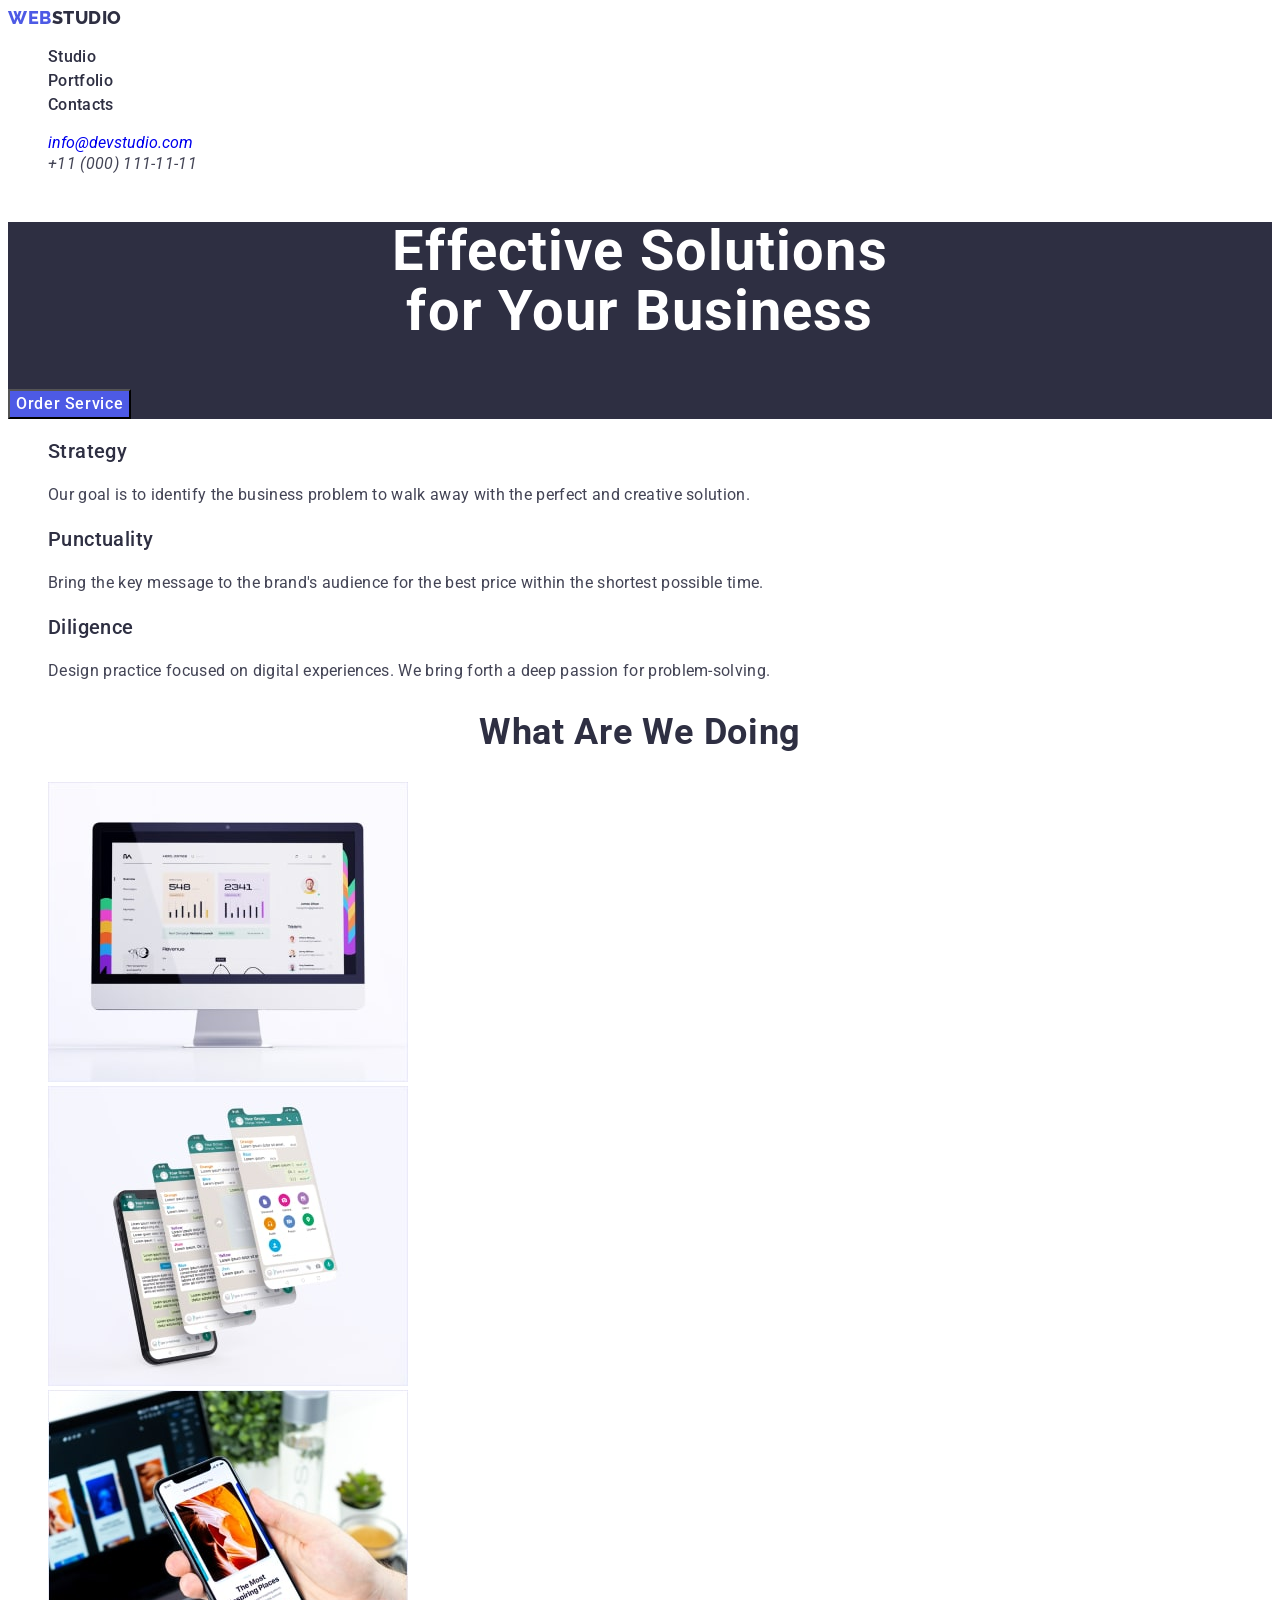
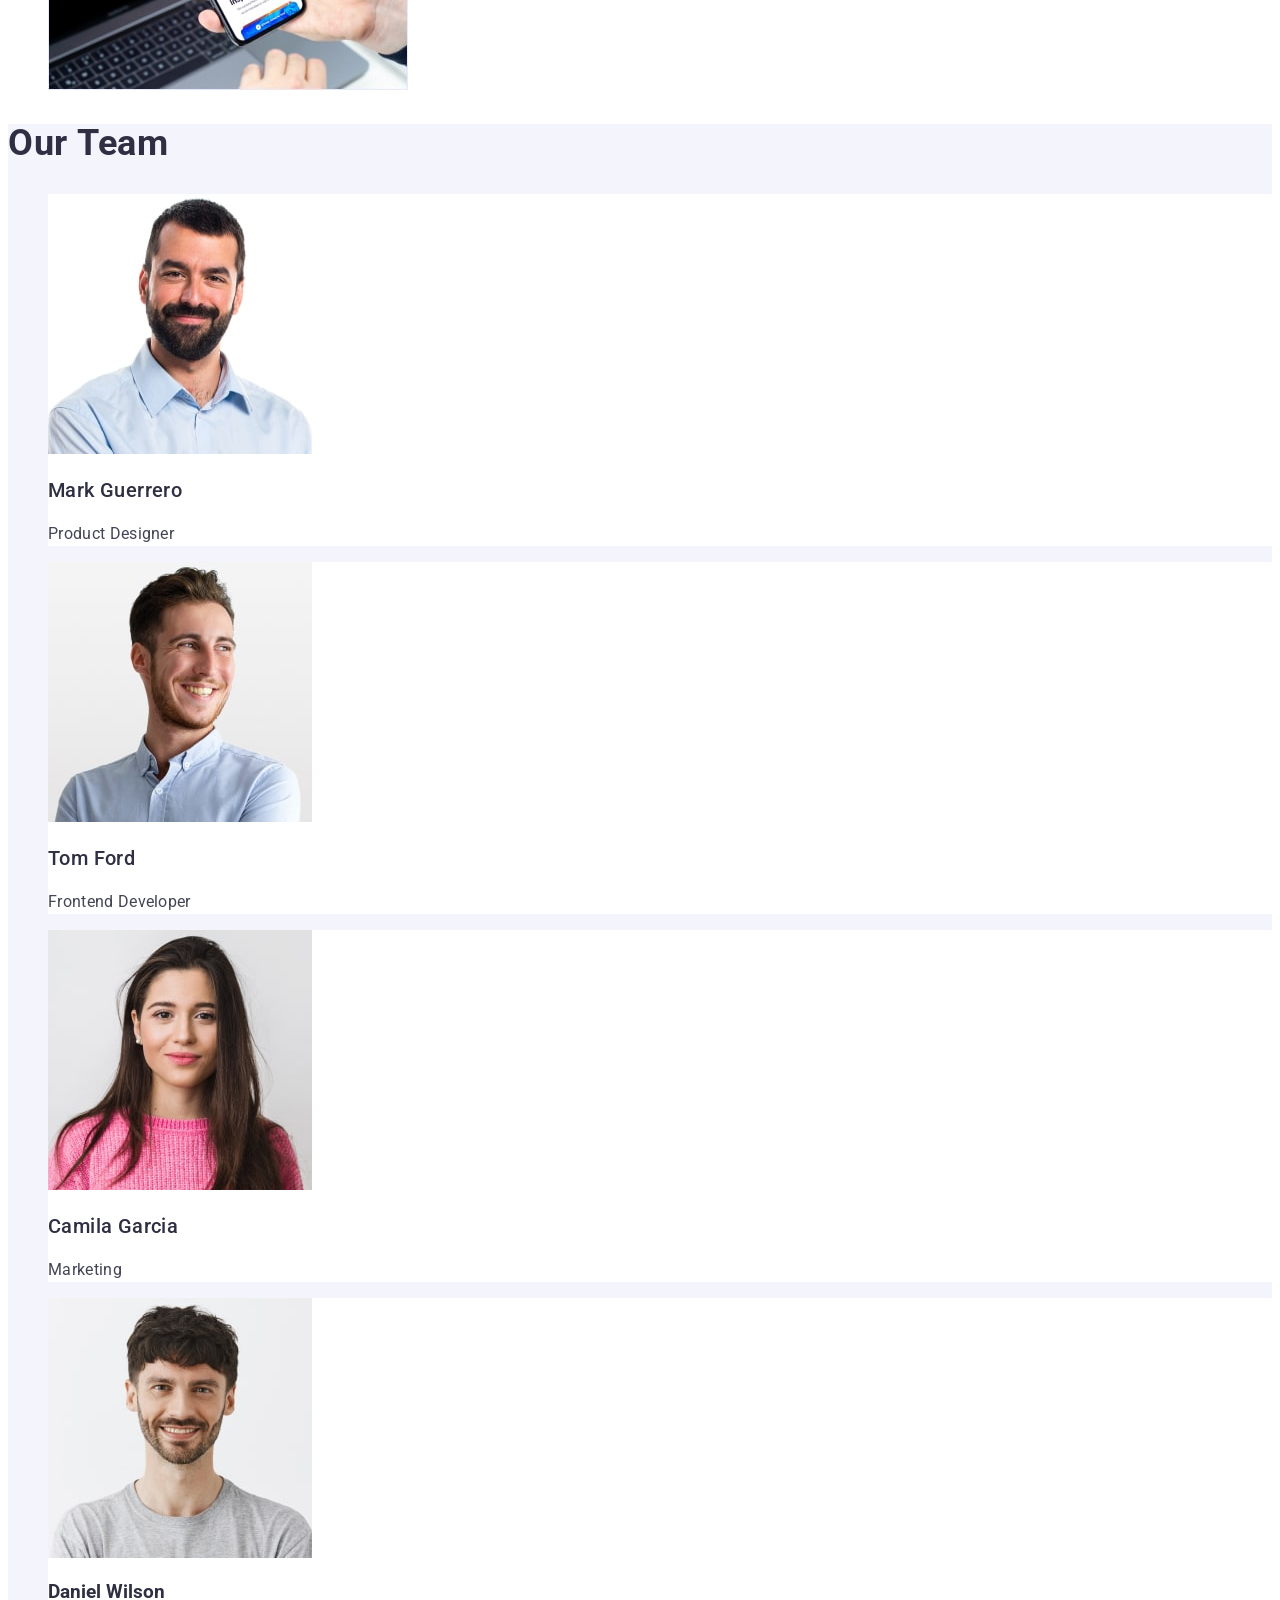
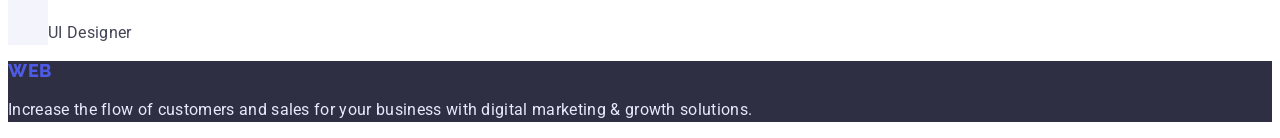
==== index.html @ 582d3497 "1st finish" ====
<!DOCTYPE html>
<html lang="en">

<head>
    <meta charset="UTF-8">
    <meta http-equiv="X-UA-Compatible" content="IE=edge">
    <meta name="viewport" content="width=device-width, initial-scale=1.0">
    <title>WebStudio</title>
    <link rel="stylesheet" href="./css/styles.css">
    <link rel="preconnect" href="https://fonts.googleapis.com">
    <link rel="preconnect" href="https://fonts.gstatic.com" crossorigin>
    <link href="https://fonts.googleapis.com/css2?family=Raleway:wght@800&family=Roboto:wght@400;500;700&display=swap"
        rel="stylesheet">
</head>

<body>
    <header class="header">
        <nav class="header-navigation">
            <a href="./index.html" class="header-logo link">Web<span class="header-logo-span-second">Studio</span></a>
            <ul class="header-list list">
                <li class="header-item"><a href="./index.html" class="header-link link">Studio</a></li>
                <li class="header-item"><a href="./portfolio.html" class="header-link link">Portfolio</a></li>
                <li class="header-item"><a href="" class="header-link link">Contacts</a></li>
            </ul>
        </nav>
        <!-- contact -->
        <address class="header-adress">
            <ul class="list">
                <li><a href="mailto:info@devstudio.com" class="header-mail link">info@devstudio.com</a></li>
                <li><a href="tel:+110001111111" class="header-tel link">+11 (000) 111-11-11</a></li>
            </ul>
        </address>
    </header>
    <main>
        <!--hero-section-->
        <section class="hero">
            <h1 class="hero-title">Effective Solutions <br>
                for Your Business</h1>
            <button type="button" class="btn">Order Service</button>
        </section>

        <!-- our-scills -->
        <section class="scills">
            <h2 hidden class="visually-hiddene">features</h2>
            <ul class="scills-list list">
                <li class="scills-list-item">

                    <h3 class="scills-title">Strategy</h3>
                    <p class="scills-title-text">Our goal is to identify the business
                        problem to walk away with the perfect and creative solution.</p>
                </li>
                <li class="scills-list-item">
                    <h3 class="scills-title">Punctuality</h3>
                    <p class="scills-title-text">Bring the key message to the brand's audience for the best price within
                        the shortest possible
                        time.</p>
                </li>
                <li class="scills-list-item">
                    <h3 class="scills-title">Diligence</h3>
                    <p class="scills-title-text">Design practice focused on digital experiences. We bring forth a deep
                        passion for
                        problem-solving.</p>
                </li>
            </ul>

        </section>

        <!-- about-us -->
        <section class="about">
            <h2 class="about-title">What are we doing</h2>

            <ul class="about-list list">
                <li class="about-list-item"><img src="./images/about-image-1.jpg" alt="picture-monitor" width="360"
                        height="300"></li>
                <li class="about-list-item"><img src="./images/about-image-2.jpg" alt="picture-telephone" width="360"
                        height="300"></li>
                <li class="about-list-item"><img src="./images/about-image-3.jpg" alt="picture-telephone+monitor"
                        width="360" height="300">
                </li>

            </ul>

        </section>

        <!-- about-members-of-team -->
        <section class="members">
            <h2 class="members-title">Our Team</h2>
            <ul class="members-list list">
                <li class="members-list-item ">
                    <img src="./images/member-1.jpg" alt="photo-member" width="264" height="260">
                    <h3 class="members-list-item-name">Mark Guerrero</h3>
                    <p class="members-list-item-name-text">Product Designer</p>

                </li>
                <li class="members-list-item">
                    <img src="./images/member-2.jpg" alt="photo-member" width="264" height="260">
                    <h3 class="members-list-item-name">Tom Ford</h3>
                    <p class="members-list-item-name-text">Frontend Developer</p>
                </li>
                <li class="members-list-item">
                    <img src="./images/member-3.jpg" alt="photo-member" width="264" height="260">
                    <h3 class="members-list-item-name">Camila Garcia</h3>
                    <p class="members-list-item-name-text">Marketing</p>
                </li>
                <li class="members-list-item">
                    <img src="./images/member-4.jpg" alt="photo-member" width="264" height="260">
                    <h3>Daniel Wilson</h3>
                    <p class="members-list-item-name-text">UI Designer</p>
                </li>
            </ul>
        </section>
    </main>
    <!-- footer -->
    <footer class="footer">

        <a href="./index.html" class="footer-logo link">Web<span class="footer-logo-span-second ">Studio</span></a>
        <p class="footer-text">Increase the flow of customers and sales for your business with digital marketing &
            growth solutions.
        </p>
    </footer>
</body>

</html>
---- css/styles.css ----
body {
	font-family: "Roboto";
}

body {
	color: #2e2f42;
}

.link {
	text-decoration: none;
}
.list {
	list-style: none;
}
/*______________header_____________ */

.header-navigation {
}
.header-logo {
	font-family: "Raleway";
	font-weight: 800;
	font-size: 18px;
	line-height: 1.16;
	align-items: center;
	letter-spacing: 0.03em;
	text-transform: uppercase;
	color: #4d5ae5;
}
.header-logo-span-second {
	color: #2e2f42;
}
.header-list {
}
.header-item {
}
.header-link {
	font-weight: 500;
	font-size: 16px;
	line-height: 1.5;
	letter-spacing: 0.02em;
	color: #2e2f42;
}

.header-link:hover,
.header-link:focus {
	color: #404bbf;
}
.header-link {
	break-after: #404bbf;
}
.header-adress {
}
.about-list .header-mail {
	font-weight: 400;
	font-size: 16px;
	line-height: 1.5;
	letter-spacing: 0.02em;
	color: #434455;
}
.header-mail:hover,
.header-mail:focus {
	color: #404bbf;
}
.header-item:active {
	text-decoration: underline var(#404bbf);
}
.header-tel {
	font-weight: 400;
	font-size: 16px;
	line-height: 1.5;
	letter-spacing: 0.02em;
	color: #434455;
}

/* <!--hero-section--> */
.hero {
	background-color: #2e2f42;
}
.hero {
}
.hero-title {
	font-weight: 700;
	font-size: 56px;
	line-height: 1.07;
	text-align: center;
	letter-spacing: 0.02em;
	color: #ffffff;
}
.btn {
	font-family: "Roboto";
	font-weight: 500;
	font-size: 16px;
	line-height: 1.5;
	align-items: center;
	letter-spacing: 0.04em;
	color: #ffffff;
}
.btn {
	background-color: #4d5ae5;
}
.btn :hover,
.btn :focus {
	background-color: #404bbf;
}
.btn {
	cursor: pointer;
}

/* our scills */
.visually-hidden {
	position: absolute;
	width: 1px;
	height: 1px;
	margin: -1px;
	border: 0;
	padding: 0;
	white-space: nowrap;
	clip-path: inset(100%);
	clip: rect(0 0 0 0);
	overflow: hidden;
}

.scills-list {
}
.scills-list-item {
}
.scills-title {
	font-weight: 500;
	font-size: 20px;
	line-height: 1.2;
	letter-spacing: 0.02em;
	color: #2e2f42;
}
.scills-title-text {
	font-weight: 400;
	font-size: 16px;
	line-height: 1.5;
	letter-spacing: 0.02em;
	color: #434455;
}
/* about us */
.about {
}
.about-title {
	font-weight: 700;
	font-size: 36px;
	line-height: 1.11;
	text-align: center;
	letter-spacing: 0.02em;
	text-transform: capitalize;
	color: #2e2f42;
}

.about-list {
}
.about-list-item {
}

/* about-members-of-team */
.members {
	background-color: #f4f4fd;
}
.members-title {
	font-weight: 700;
	font-size: 36px;
	line-height: 1.11;
	letter-spacing: 0.02em;
	text-transform: capitalize;
	color: #2e2f42;
}
.members-list {
}
.members-list-item {
	background-color: #ffffff;
}
.members-list-item-name {
	font-weight: 500;
	font-size: 20px;
	line-height: 1.2;

	letter-spacing: 0.02em;
	color: #2e2f42;
}
.members-list-item-name-text {
	font-weight: 400;
	font-size: 16px;
	line-height: 1.5;

	letter-spacing: 0.02em;
	color: #434455;
}
/* footer */
.footer {
	background-color: #2e2f42;
}
.footer-logo {
	font-family: "Raleway";
	font-weight: 800;
	font-size: 18px;
	line-height: 1.16;
	align-items: center;
	letter-spacing: 0.03em;
	text-transform: uppercase;
	color: #4d5ae5;
}
.footer-logo-span-second {
	color: #2e2f42;
}
.footer-text {
	font-weight: 400;
	font-size: 16px;
	line-height: 1.5;
	letter-spacing: 0.02em;
	color: #e7e9fc;
}
/* __________portfolio__________ */
.hero-list {
	background-color: #ffffff;
}

.portfolio-list {
}
.list {
}
.portfoilio-item {
}
.porfolio-item-link {
}
.porfolio-headline {
	font-weight: 500;
	font-size: 20px;
	line-height: 1.2;
	letter-spacing: 0.02em;
	color: #2e2f42;
}
.portfolio-headline-text {
	font-weight: 400;
	font-size: 16px;
	line-height: 1.5;
	letter-spacing: 0.02em;
	color: #434455;
}
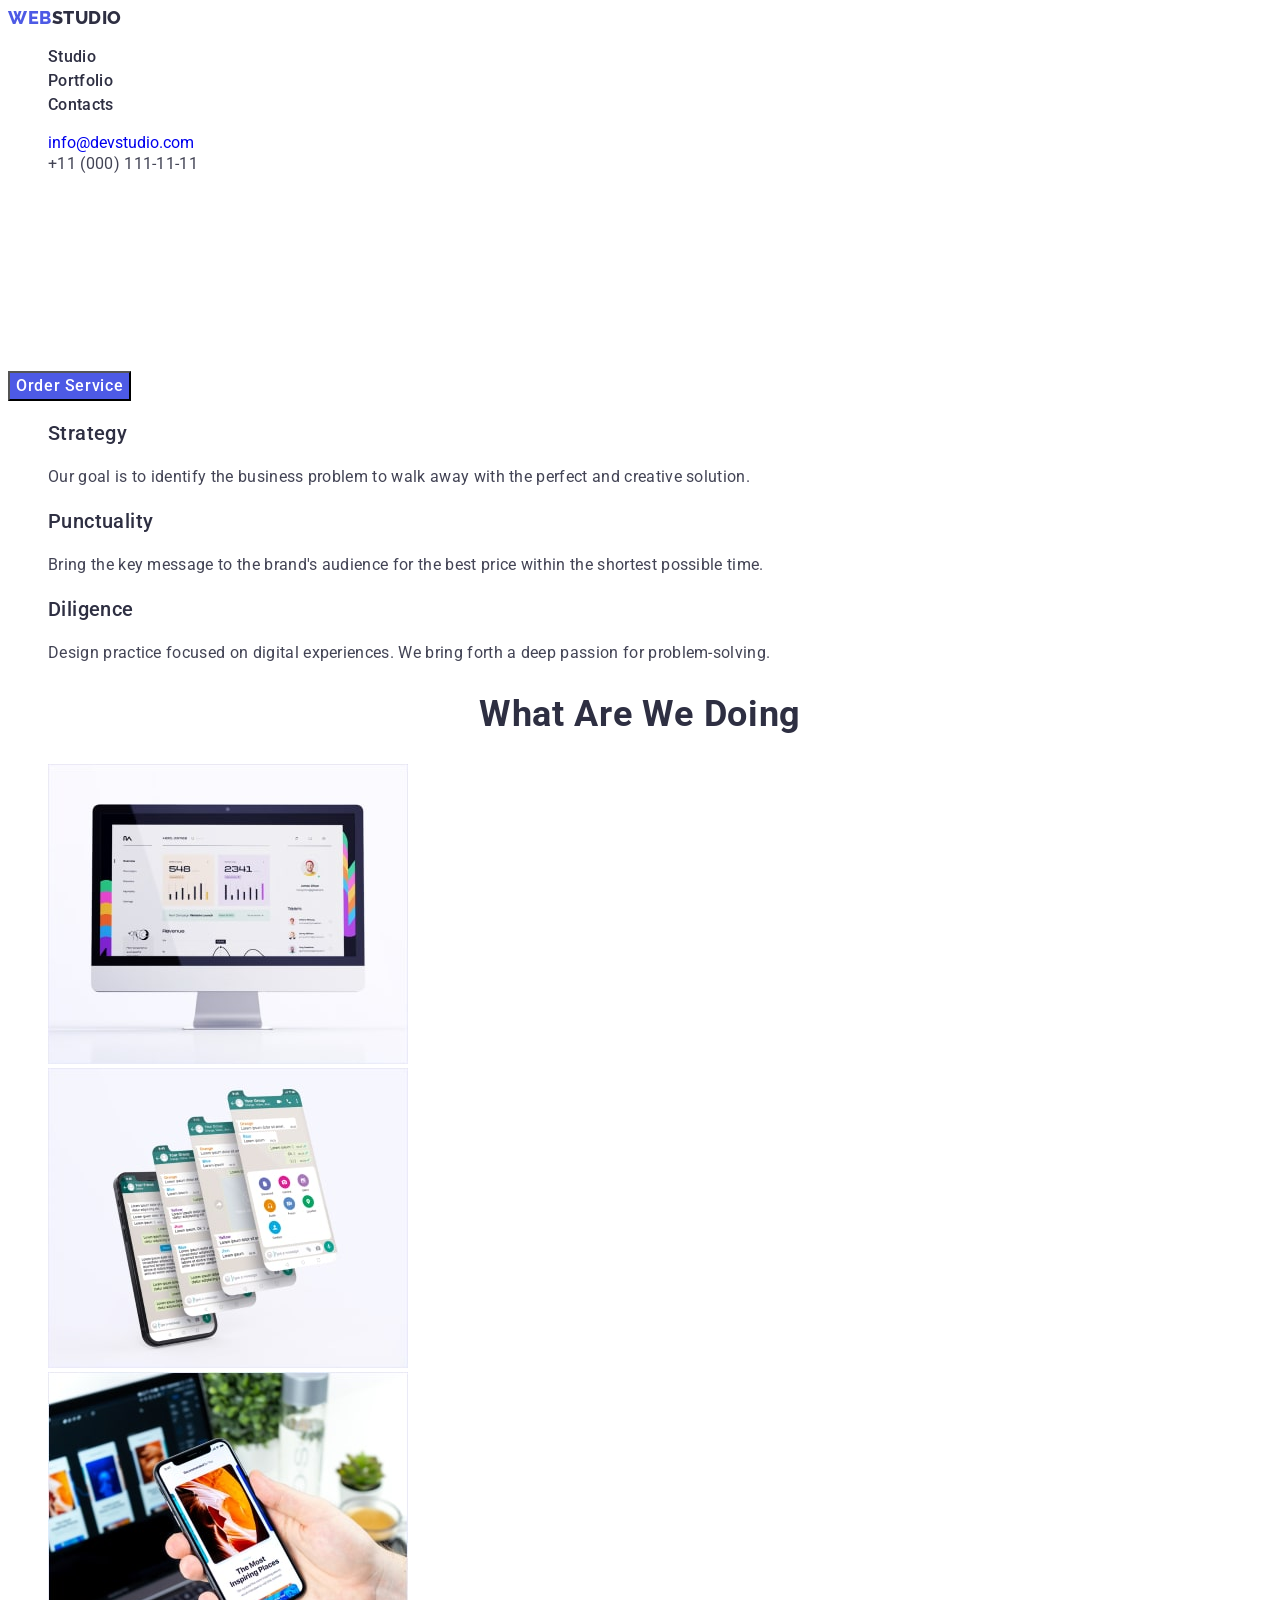
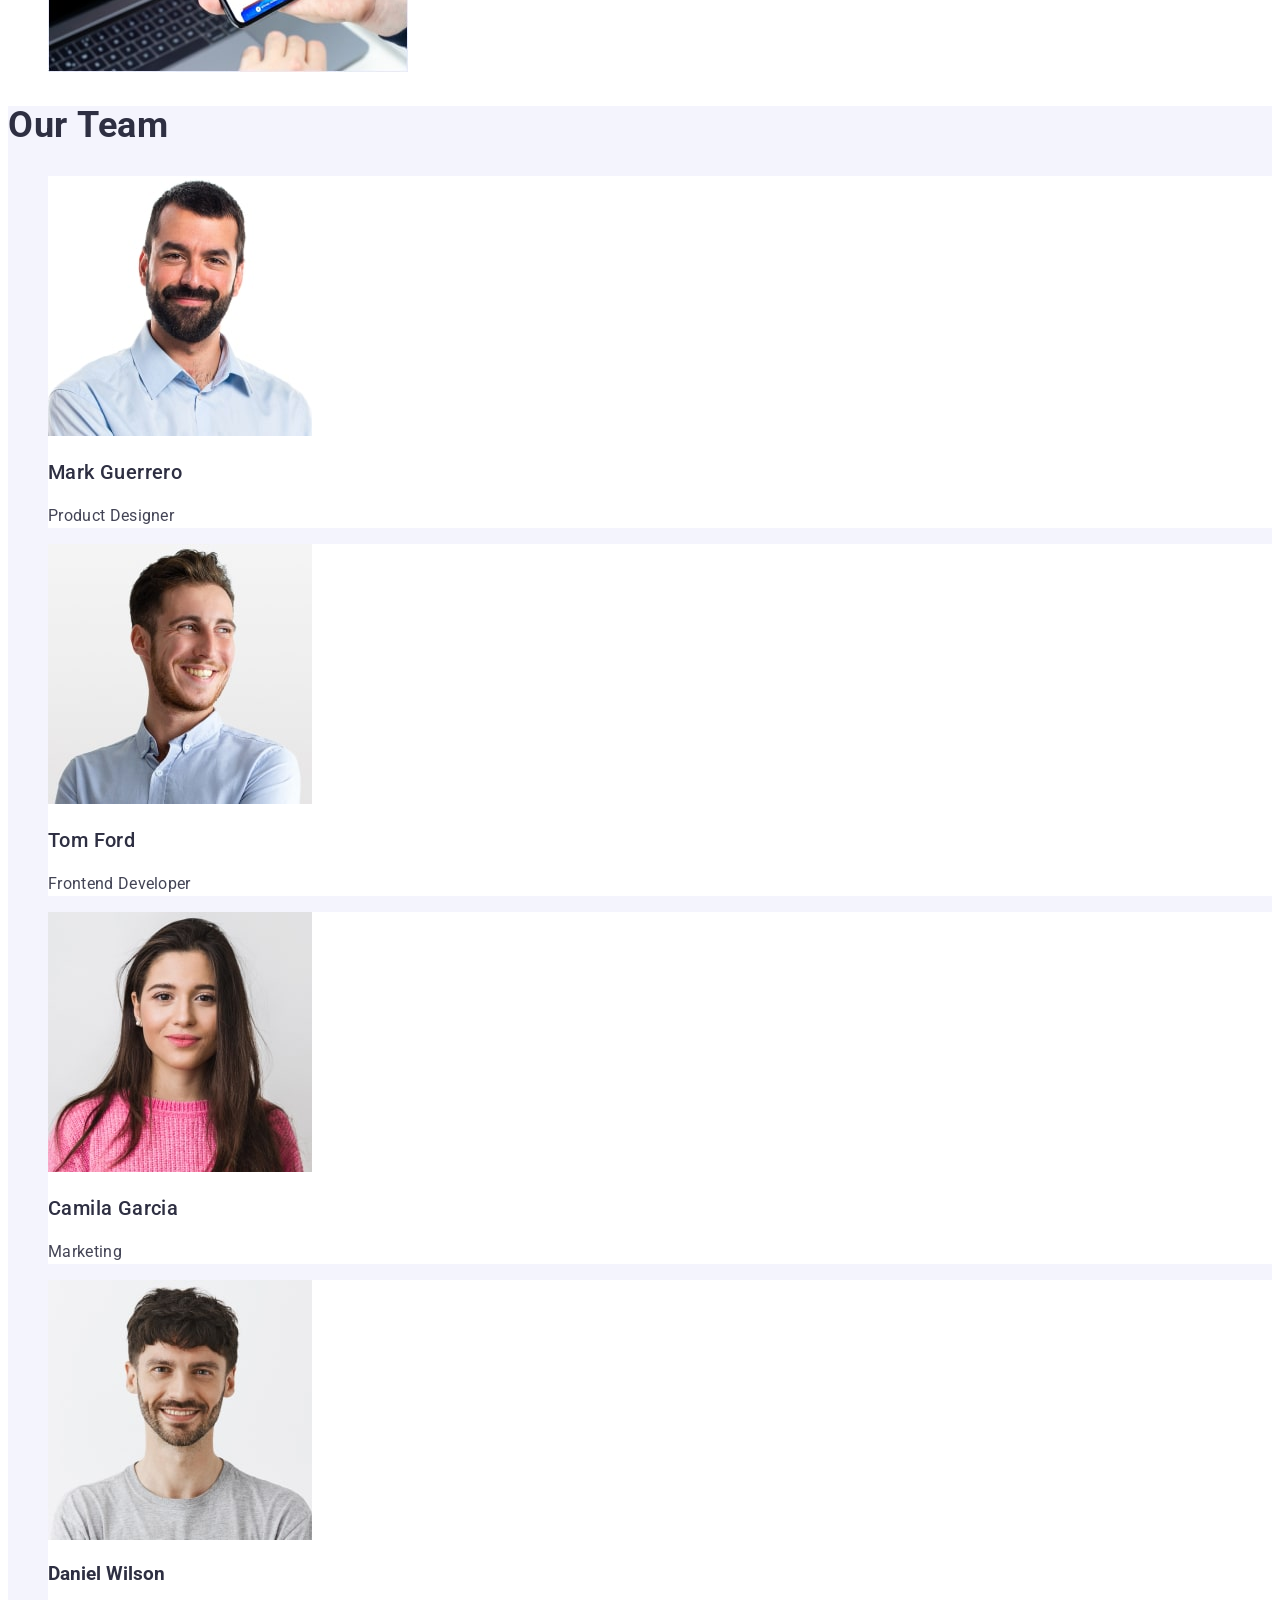
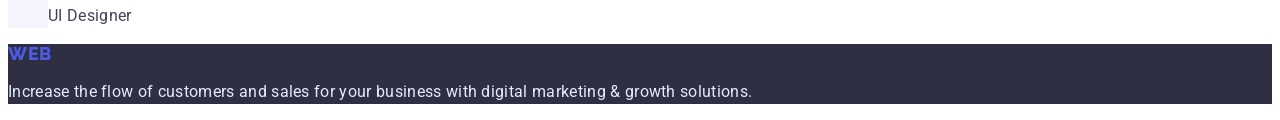
==== commit 8b8f9f31: "try1" ====
--- a/index.html
+++ b/index.html
@@ -6,11 +6,11 @@
     <meta http-equiv="X-UA-Compatible" content="IE=edge">
     <meta name="viewport" content="width=device-width, initial-scale=1.0">
     <title>WebStudio</title>
-    <link rel="stylesheet" href="./css/styles.css">
     <link rel="preconnect" href="https://fonts.googleapis.com">
     <link rel="preconnect" href="https://fonts.gstatic.com" crossorigin>
     <link href="https://fonts.googleapis.com/css2?family=Raleway:wght@800&family=Roboto:wght@400;500;700&display=swap"
         rel="stylesheet">
+    <link rel="stylesheet" href="./css/styles.css">
 </head>
 
 <body>
@@ -33,39 +33,37 @@
     </header>
     <main>
         <!--hero-section-->
-        <section class="hero">
+        <se class="hero">
             <h1 class="hero-title">Effective Solutions <br>
                 for Your Business</h1>
             <button type="button" class="btn">Order Service</button>
-        </section>
 
-        <!-- our-scills -->
-        <section class="scills">
+            <!-- our-scills -->
+
+
             <h2 hidden class="visually-hiddene">features</h2>
             <ul class="scills-list list">
                 <li class="scills-list-item">
-
                     <h3 class="scills-title">Strategy</h3>
                     <p class="scills-title-text">Our goal is to identify the business
                         problem to walk away with the perfect and creative solution.</p>
                 </li>
                 <li class="scills-list-item">
                     <h3 class="scills-title">Punctuality</h3>
-                    <p class="scills-title-text">Bring the key message to the brand's audience for the best price within
+                    <p class="scills-title-text">Bring the key message to the brand's audience for the best price
+                        within
                         the shortest possible
                         time.</p>
                 </li>
                 <li class="scills-list-item">
                     <h3 class="scills-title">Diligence</h3>
-                    <p class="scills-title-text">Design practice focused on digital experiences. We bring forth a deep
+                    <p class="scills-title-text">Design practice focused on digital experiences. We bring forth a
+                        deep
                         passion for
                         problem-solving.</p>
                 </li>
             </ul>
-
-        </section>
-
-        <!-- about-us -->
+        </se <!-- about-us -->
         <section class="about">
             <h2 class="about-title">What are we doing</h2>
 
--- a/css/styles.css
+++ b/css/styles.css
@@ -1,8 +1,5 @@
 body {
-	font-family: "Roboto";
-}
-
-body {
+	font-family: "Roboto", "sans-serif";
 	color: #2e2f42;
 }
 
@@ -49,9 +46,9 @@
 	break-after: #404bbf;
 }
 .header-adress {
+	font-style: normal;
 }
 .about-list .header-mail {
-	font-weight: 400;
 	font-size: 16px;
 	line-height: 1.5;
 	letter-spacing: 0.02em;
@@ -65,7 +62,6 @@
 	text-decoration: underline var(#404bbf);
 }
 .header-tel {
-	font-weight: 400;
 	font-size: 16px;
 	line-height: 1.5;
 	letter-spacing: 0.02em;
@@ -79,7 +75,6 @@
 .hero {
 }
 .hero-title {
-	font-weight: 700;
 	font-size: 56px;
 	line-height: 1.07;
 	text-align: center;
@@ -87,7 +82,7 @@
 	color: #ffffff;
 }
 .btn {
-	font-family: "Roboto";
+	font-family: "Roboto", "sans-serif";
 	font-weight: 500;
 	font-size: 16px;
 	line-height: 1.5;
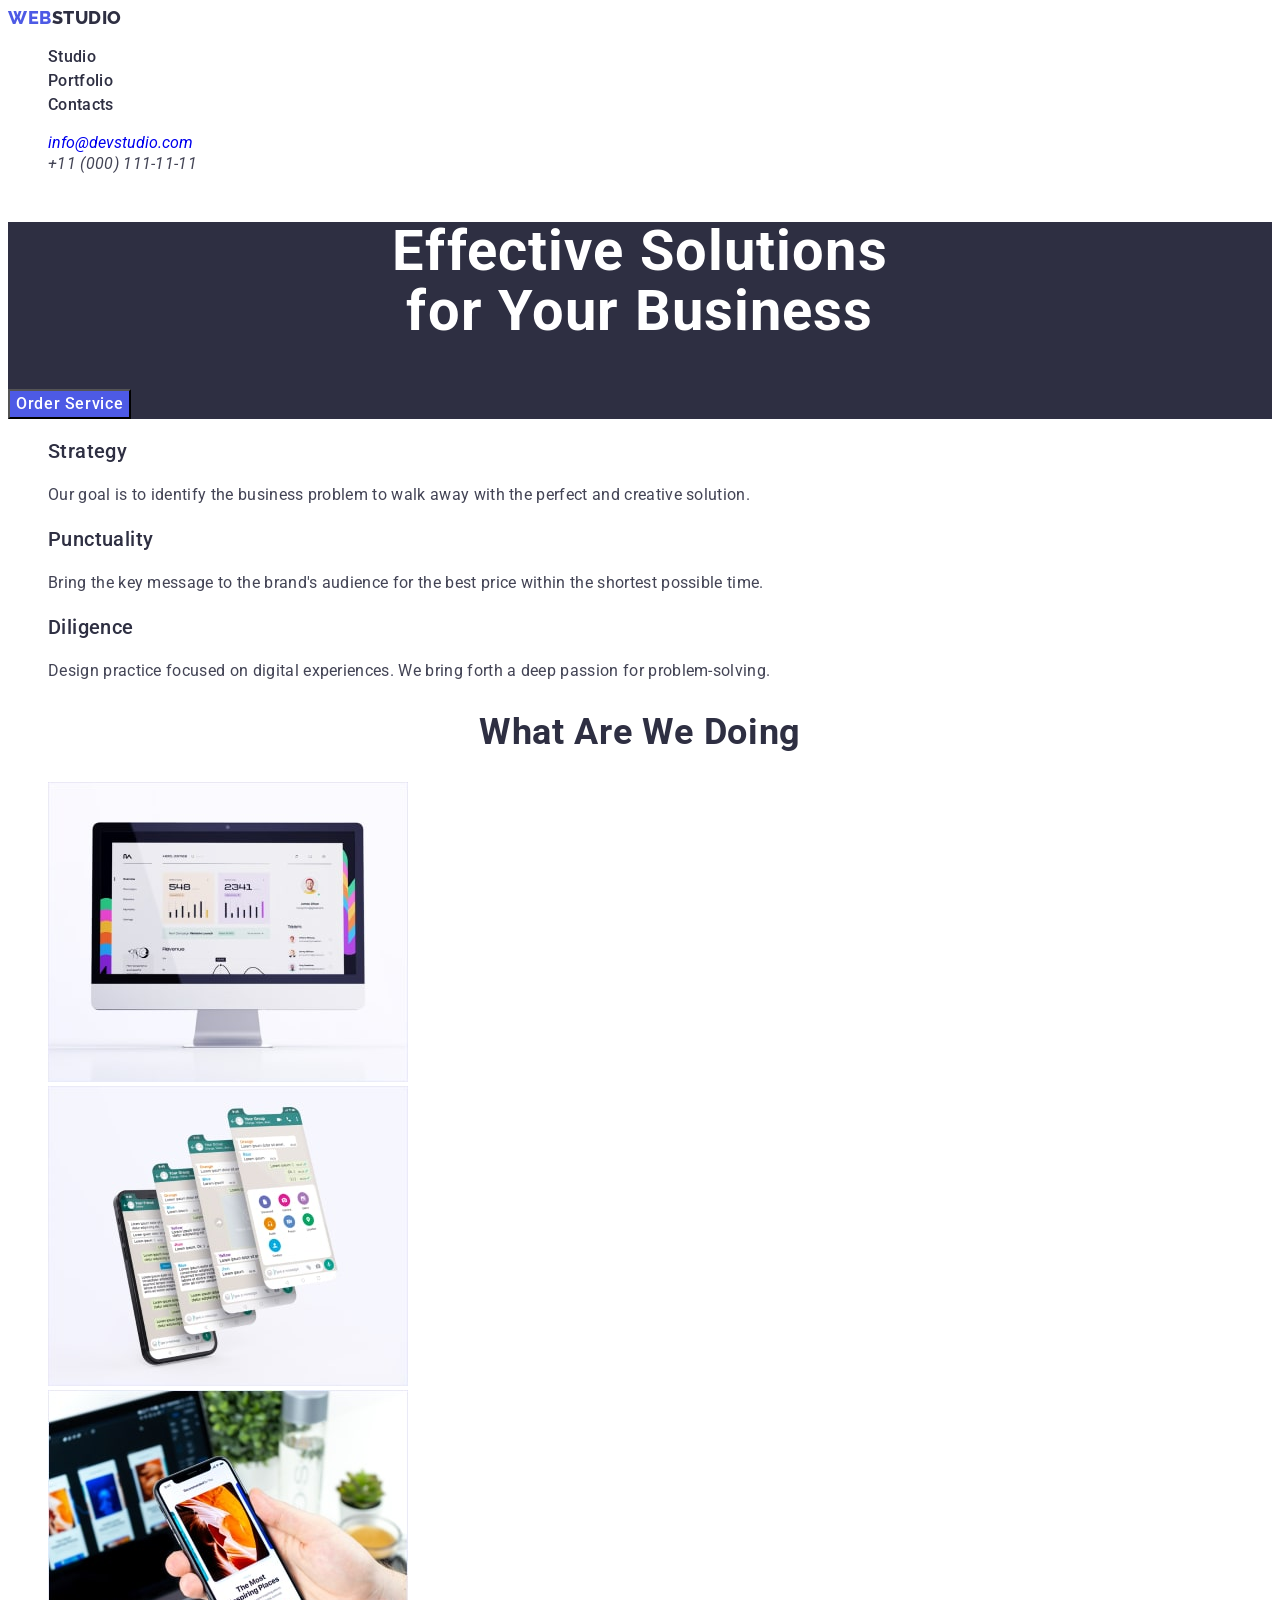
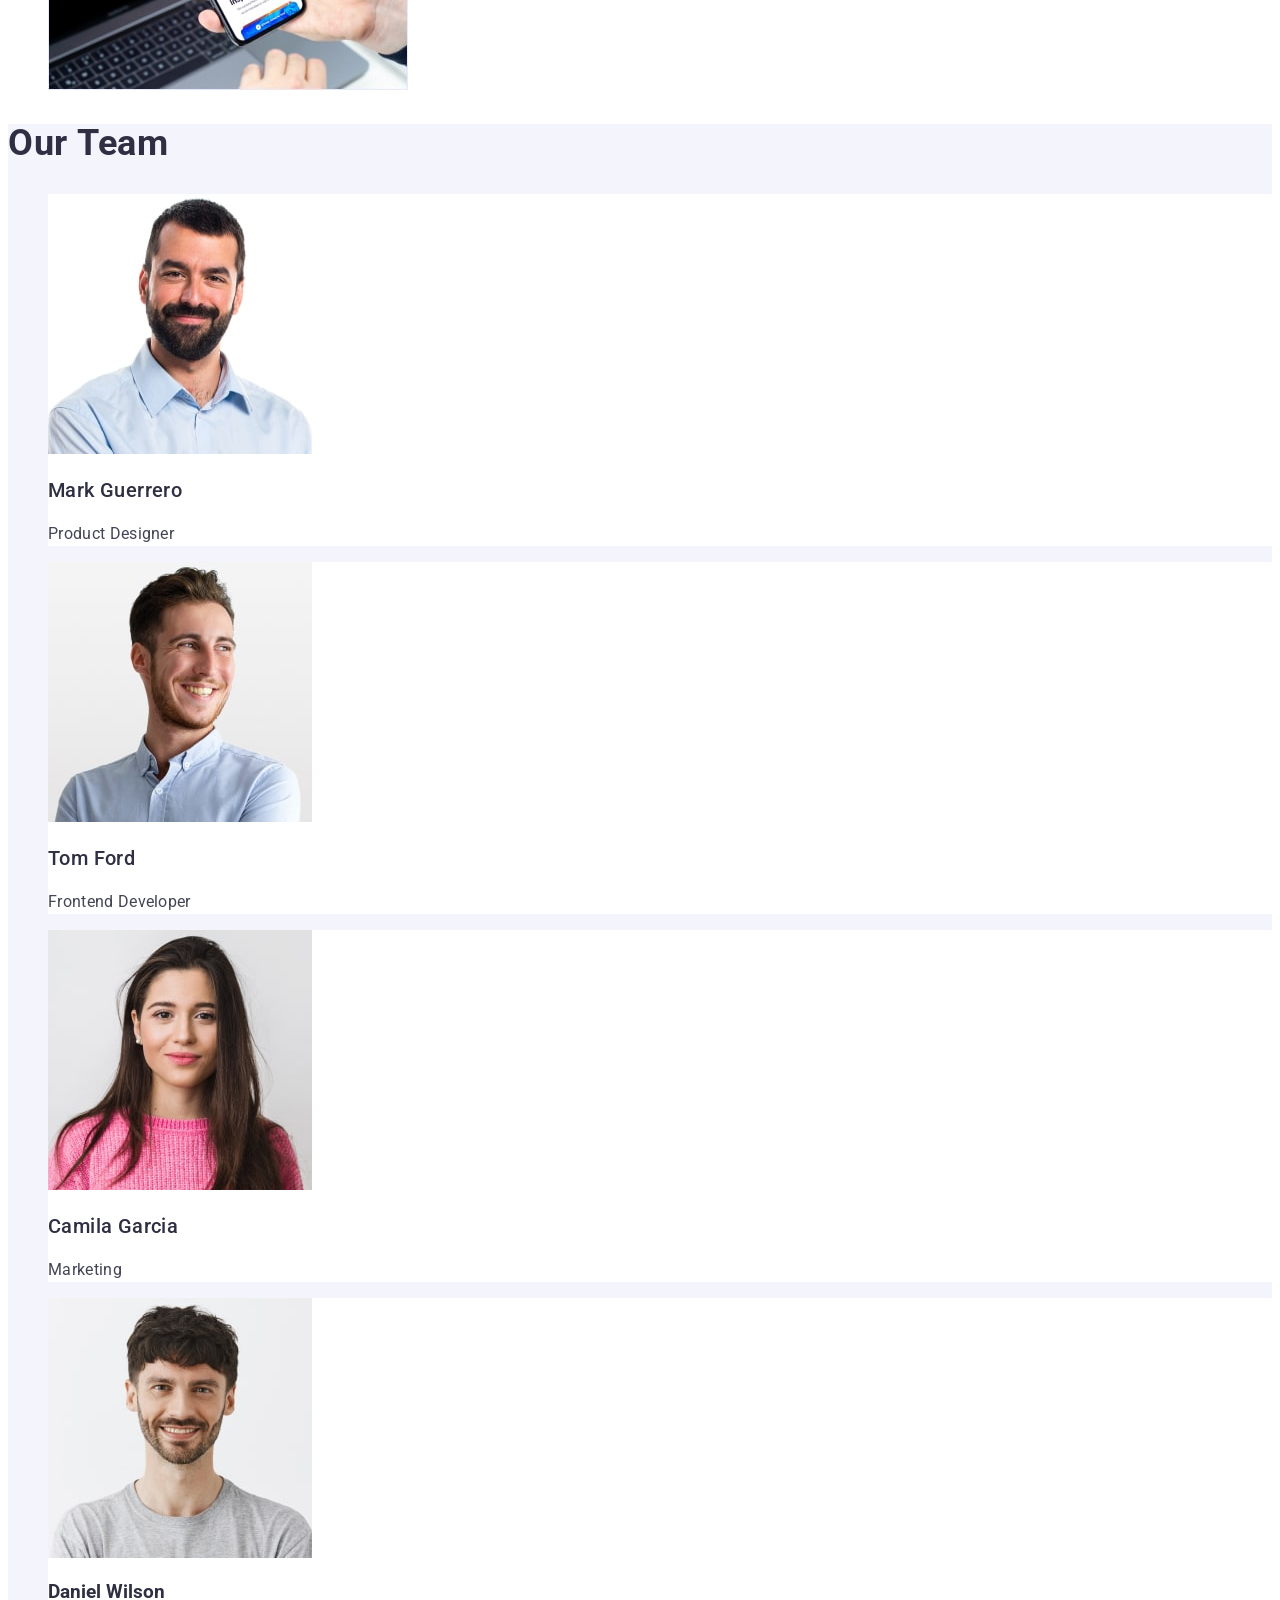
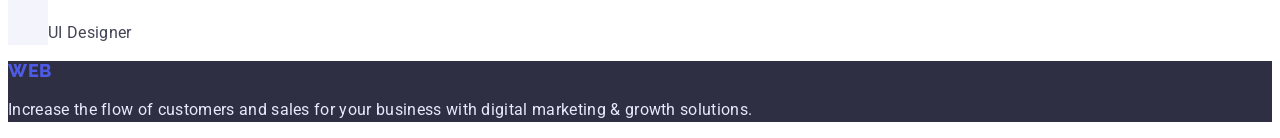
==== commit fb438784: "Revert "try1" This reverts commit 8b8f9f31eaac22b0ce4e7b33970b995fb58ee43b." ====
--- a/index.html
+++ b/index.html
@@ -6,11 +6,11 @@
     <meta http-equiv="X-UA-Compatible" content="IE=edge">
     <meta name="viewport" content="width=device-width, initial-scale=1.0">
     <title>WebStudio</title>
+    <link rel="stylesheet" href="./css/styles.css">
     <link rel="preconnect" href="https://fonts.googleapis.com">
     <link rel="preconnect" href="https://fonts.gstatic.com" crossorigin>
     <link href="https://fonts.googleapis.com/css2?family=Raleway:wght@800&family=Roboto:wght@400;500;700&display=swap"
         rel="stylesheet">
-    <link rel="stylesheet" href="./css/styles.css">
 </head>
 
 <body>
@@ -33,37 +33,39 @@
     </header>
     <main>
         <!--hero-section-->
-        <se class="hero">
+        <section class="hero">
             <h1 class="hero-title">Effective Solutions <br>
                 for Your Business</h1>
             <button type="button" class="btn">Order Service</button>
+        </section>
 
-            <!-- our-scills -->
-
-
+        <!-- our-scills -->
+        <section class="scills">
             <h2 hidden class="visually-hiddene">features</h2>
             <ul class="scills-list list">
                 <li class="scills-list-item">
+
                     <h3 class="scills-title">Strategy</h3>
                     <p class="scills-title-text">Our goal is to identify the business
                         problem to walk away with the perfect and creative solution.</p>
                 </li>
                 <li class="scills-list-item">
                     <h3 class="scills-title">Punctuality</h3>
-                    <p class="scills-title-text">Bring the key message to the brand's audience for the best price
-                        within
+                    <p class="scills-title-text">Bring the key message to the brand's audience for the best price within
                         the shortest possible
                         time.</p>
                 </li>
                 <li class="scills-list-item">
                     <h3 class="scills-title">Diligence</h3>
-                    <p class="scills-title-text">Design practice focused on digital experiences. We bring forth a
-                        deep
+                    <p class="scills-title-text">Design practice focused on digital experiences. We bring forth a deep
                         passion for
                         problem-solving.</p>
                 </li>
             </ul>
-        </se <!-- about-us -->
+
+        </section>
+
+        <!-- about-us -->
         <section class="about">
             <h2 class="about-title">What are we doing</h2>
 
--- a/css/styles.css
+++ b/css/styles.css
@@ -1,5 +1,8 @@
 body {
-	font-family: "Roboto", "sans-serif";
+	font-family: "Roboto";
+}
+
+body {
 	color: #2e2f42;
 }
 
@@ -46,9 +49,9 @@
 	break-after: #404bbf;
 }
 .header-adress {
-	font-style: normal;
 }
 .about-list .header-mail {
+	font-weight: 400;
 	font-size: 16px;
 	line-height: 1.5;
 	letter-spacing: 0.02em;
@@ -62,6 +65,7 @@
 	text-decoration: underline var(#404bbf);
 }
 .header-tel {
+	font-weight: 400;
 	font-size: 16px;
 	line-height: 1.5;
 	letter-spacing: 0.02em;
@@ -75,6 +79,7 @@
 .hero {
 }
 .hero-title {
+	font-weight: 700;
 	font-size: 56px;
 	line-height: 1.07;
 	text-align: center;
@@ -82,7 +87,7 @@
 	color: #ffffff;
 }
 .btn {
-	font-family: "Roboto", "sans-serif";
+	font-family: "Roboto";
 	font-weight: 500;
 	font-size: 16px;
 	line-height: 1.5;
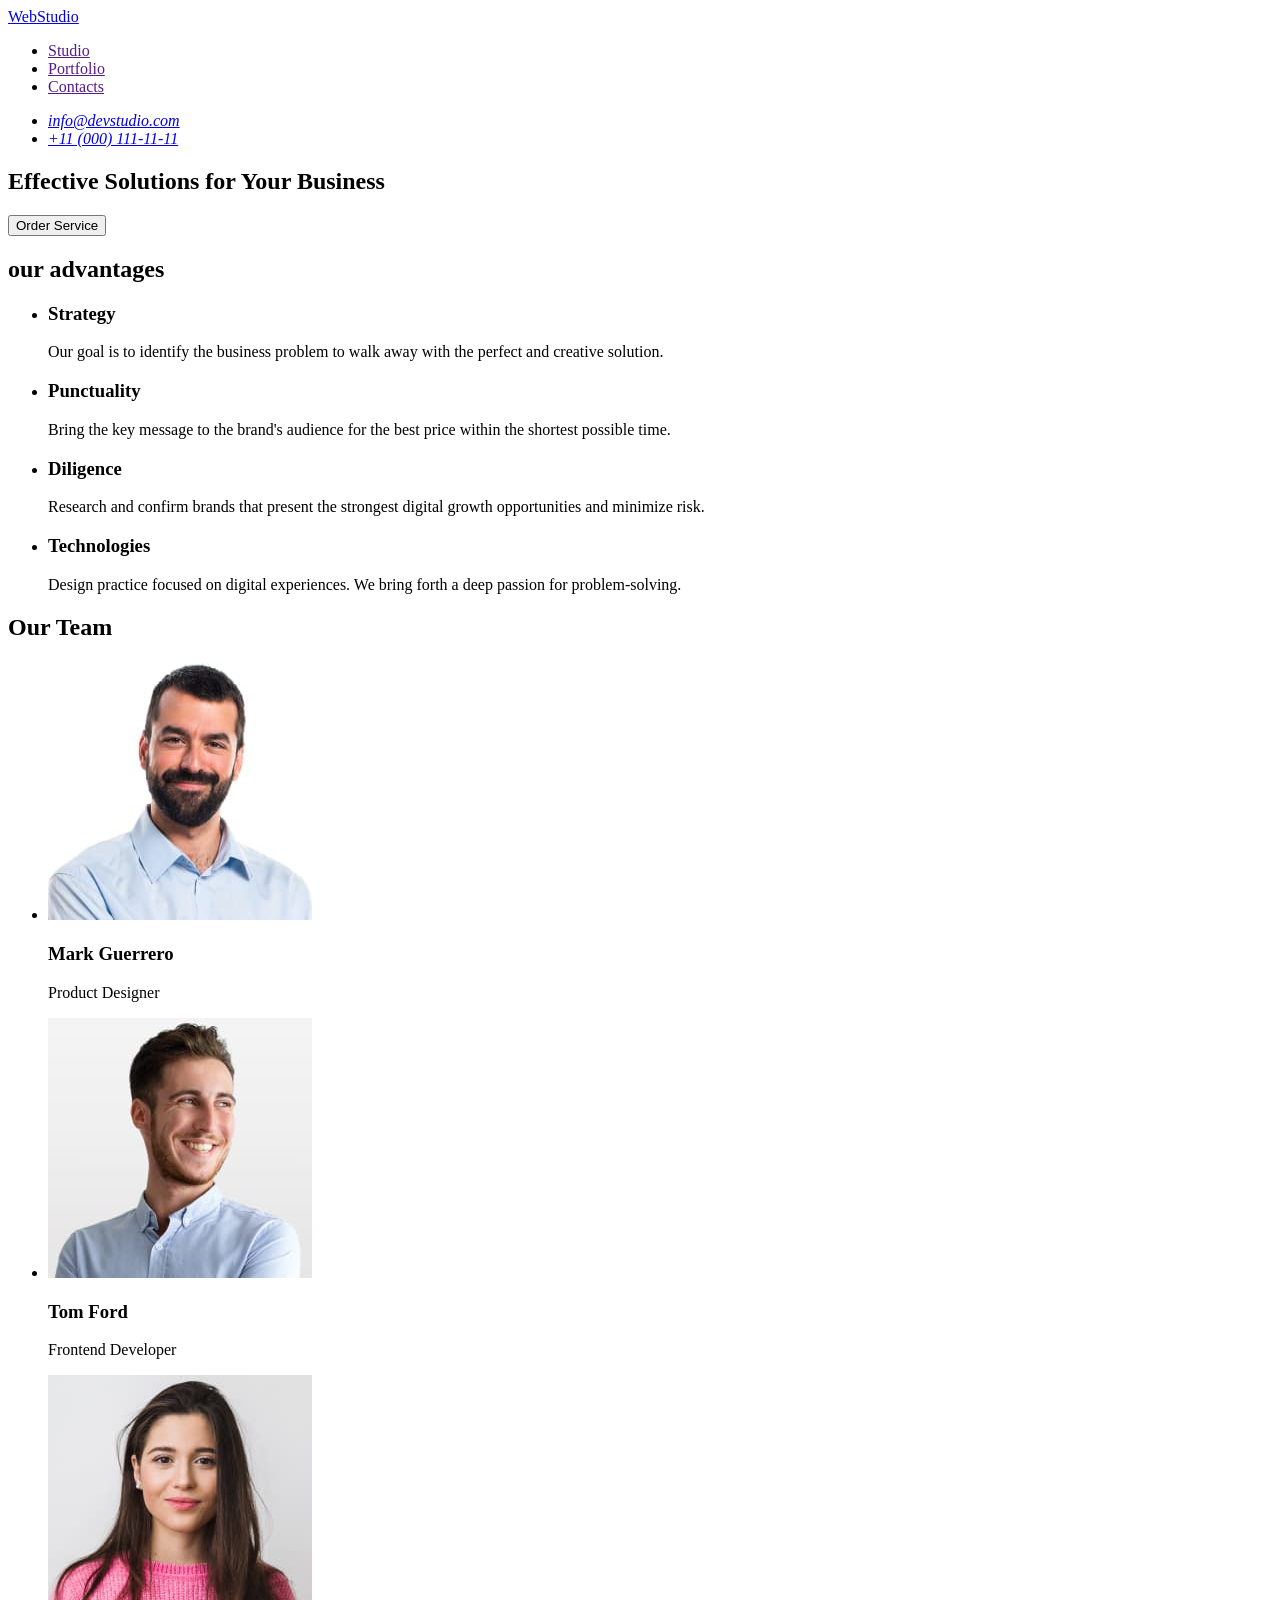
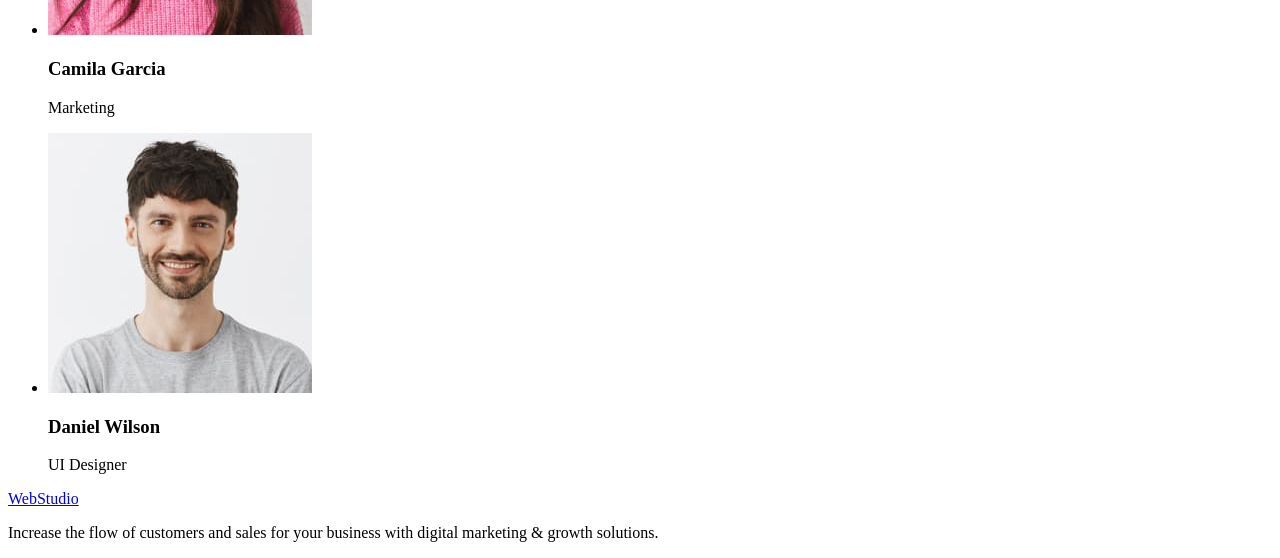
==== commit acb5238b: "Initial commit" ====
--- a/index.html
+++ b/index.html
@@ -3,121 +3,113 @@
 
 <head>
     <meta charset="UTF-8">
-    <meta http-equiv="X-UA-Compatible" content="IE=edge">
     <meta name="viewport" content="width=device-width, initial-scale=1.0">
-    <title>WebStudio</title>
-    <link rel="stylesheet" href="./css/styles.css">
-    <link rel="preconnect" href="https://fonts.googleapis.com">
-    <link rel="preconnect" href="https://fonts.gstatic.com" crossorigin>
-    <link href="https://fonts.googleapis.com/css2?family=Raleway:wght@800&family=Roboto:wght@400;500;700&display=swap"
-        rel="stylesheet">
+    <title>Document</title>
 </head>
 
 <body>
-    <header class="header">
-        <nav class="header-navigation">
-            <a href="./index.html" class="header-logo link">Web<span class="header-logo-span-second">Studio</span></a>
-            <ul class="header-list list">
-                <li class="header-item"><a href="./index.html" class="header-link link">Studio</a></li>
-                <li class="header-item"><a href="./portfolio.html" class="header-link link">Portfolio</a></li>
-                <li class="header-item"><a href="" class="header-link link">Contacts</a></li>
+    <header>
+        <nav>
+            <a href="./index.html">WebStudio</a>
+            <ul>
+
+                <li><a href="">Studio</a></li>
+                <li><a href="">Portfolio</a></li>
+                <li><a href="">Contacts</a></li>
             </ul>
         </nav>
-        <!-- contact -->
-        <address class="header-adress">
-            <ul class="list">
-                <li><a href="mailto:info@devstudio.com" class="header-mail link">info@devstudio.com</a></li>
-                <li><a href="tel:+110001111111" class="header-tel link">+11 (000) 111-11-11</a></li>
-            </ul>
-        </address>
-    </header>
-    <main>
-        <!--hero-section-->
-        <section class="hero">
-            <h1 class="hero-title">Effective Solutions <br>
-                for Your Business</h1>
-            <button type="button" class="btn">Order Service</button>
-        </section>
-
-        <!-- our-scills -->
-        <section class="scills">
-            <h2 hidden class="visually-hiddene">features</h2>
-            <ul class="scills-list list">
-                <li class="scills-list-item">
-
-                    <h3 class="scills-title">Strategy</h3>
-                    <p class="scills-title-text">Our goal is to identify the business
-                        problem to walk away with the perfect and creative solution.</p>
-                </li>
-                <li class="scills-list-item">
-                    <h3 class="scills-title">Punctuality</h3>
-                    <p class="scills-title-text">Bring the key message to the brand's audience for the best price within
-                        the shortest possible
-                        time.</p>
-                </li>
-                <li class="scills-list-item">
-                    <h3 class="scills-title">Diligence</h3>
-                    <p class="scills-title-text">Design practice focused on digital experiences. We bring forth a deep
-                        passion for
-                        problem-solving.</p>
-                </li>
-            </ul>
-
-        </section>
-
-        <!-- about-us -->
-        <section class="about">
-            <h2 class="about-title">What are we doing</h2>
-
-            <ul class="about-list list">
-                <li class="about-list-item"><img src="./images/about-image-1.jpg" alt="picture-monitor" width="360"
-                        height="300"></li>
-                <li class="about-list-item"><img src="./images/about-image-2.jpg" alt="picture-telephone" width="360"
-                        height="300"></li>
-                <li class="about-list-item"><img src="./images/about-image-3.jpg" alt="picture-telephone+monitor"
-                        width="360" height="300">
-                </li>
+        <address>
+            <ul>
+                <li><a href="mailto:info@devstudio.com">info@devstudio.com</a></li>
+                <li><a href="tel:+110001111111">+11 (000) 111-11-11</a></li>
 
             </ul>
 
+
+
+        </address>
+
+
+    </header>
+    <main>
+        <section>
+            <h1>Effective Solutions
+                for Your Business</h1>
+
+            <button type="button">Order Service</button>
         </section>
+        <section>
+            <h2>our advantages</h2>
+            <ul>
 
-        <!-- about-members-of-team -->
-        <section class="members">
-            <h2 class="members-title">Our Team</h2>
-            <ul class="members-list list">
-                <li class="members-list-item ">
-                    <img src="./images/member-1.jpg" alt="photo-member" width="264" height="260">
-                    <h3 class="members-list-item-name">Mark Guerrero</h3>
-                    <p class="members-list-item-name-text">Product Designer</p>
+                <li>
+                    <h3>Strategy</h3>
+                    <p>Our goal is to identify the business
+                        problem to walk away with the perfect and creative solution.</p>
+                </li>
 
+
+                <li>
+                    <h3>Punctuality</h3>
+                    <p>Bring the key message to the brand's audience for the best price within the shortest possible
+                        time.</p>
                 </li>
-                <li class="members-list-item">
-                    <img src="./images/member-2.jpg" alt="photo-member" width="264" height="260">
-                    <h3 class="members-list-item-name">Tom Ford</h3>
-                    <p class="members-list-item-name-text">Frontend Developer</p>
+
+
+                <li>
+                    <h3>Diligence</h3>
+                    <p>Research and confirm brands that present the strongest digital growth opportunities and minimize
+                        risk.
+                    </p>
                 </li>
-                <li class="members-list-item">
-                    <img src="./images/member-3.jpg" alt="photo-member" width="264" height="260">
-                    <h3 class="members-list-item-name">Camila Garcia</h3>
-                    <p class="members-list-item-name-text">Marketing</p>
+
+
+                <li>
+                    <h3>Technologies</h3>
+                    <p>Design practice focused on digital experiences. We bring forth a deep passion for
+                        problem-solving.</p>
                 </li>
-                <li class="members-list-item">
-                    <img src="./images/member-4.jpg" alt="photo-member" width="264" height="260">
+
+
+            </ul>
+
+
+
+
+
+        </section>
+        <section>
+            <h2>Our Team</h2>
+            <ul>
+                <li>
+                    <img src="./images/mark_guerrero.jpg" alt="member1" width="264">
+                    <h3>Mark Guerrero</h3>
+                    <p>Product Designer</p>
+                </li>
+                <li>
+                    <img src="./images/tom_ford.jpg" alt="member2" width="264">
+                    <h3>Tom Ford</h3>
+                    <p>Frontend Developer</p>
+                </li>
+                <li>
+                    <img src="./images/camila_garcia.jpg" alt="member3" width="264">
+                    <h3>Camila Garcia</h3>
+                    <p>Marketing</p>
+                </li>
+                <li>
+                    <img src="./images/daniel_wilson.jpg" alt="member4" width="264">
                     <h3>Daniel Wilson</h3>
-                    <p class="members-list-item-name-text">UI Designer</p>
+                    <p>UI Designer</p>
                 </li>
             </ul>
         </section>
     </main>
-    <!-- footer -->
-    <footer class="footer">
 
-        <a href="./index.html" class="footer-logo link">Web<span class="footer-logo-span-second ">Studio</span></a>
-        <p class="footer-text">Increase the flow of customers and sales for your business with digital marketing &
-            growth solutions.
-        </p>
+    <footer>
+        <a href="./index.html">WebStudio</a>
+        <p>Increase the flow of customers and sales for your business with digital marketing & growth solutions.</p>
     </footer>
 </body>
 
+
 </html>
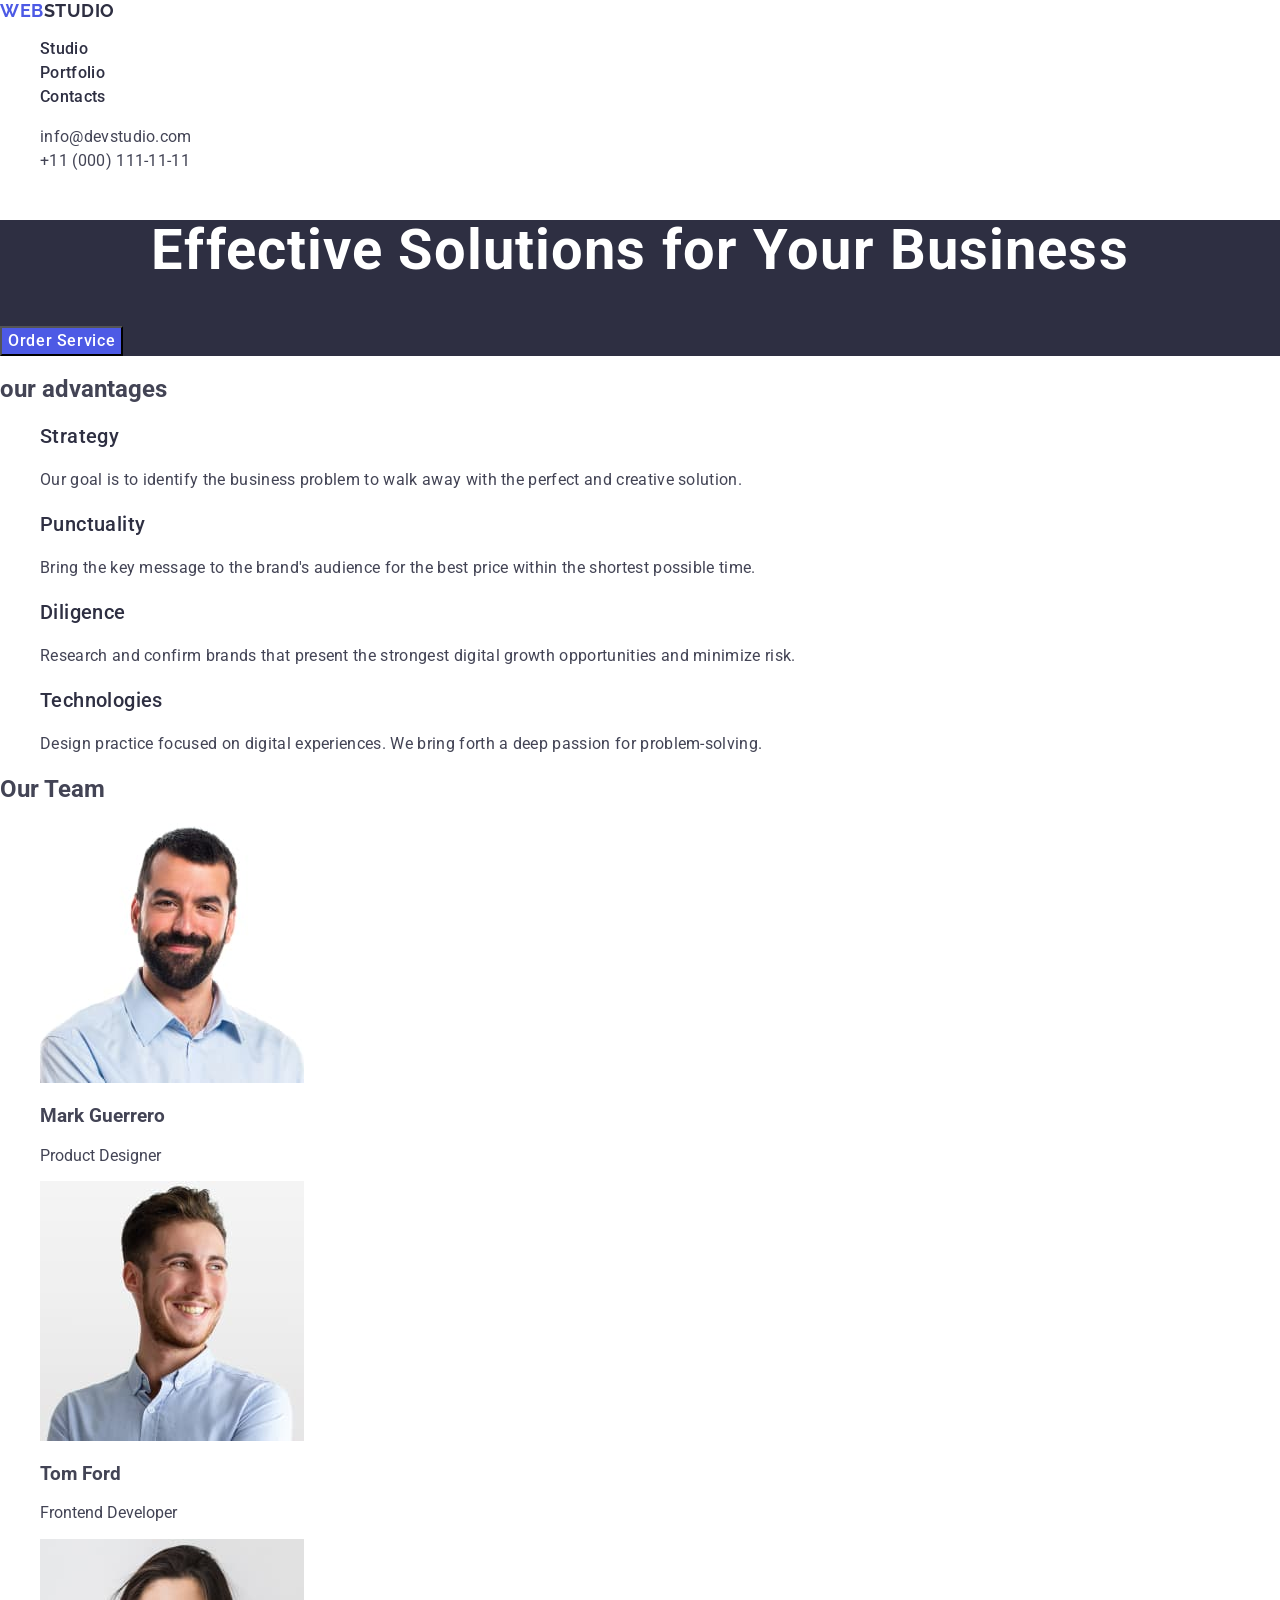
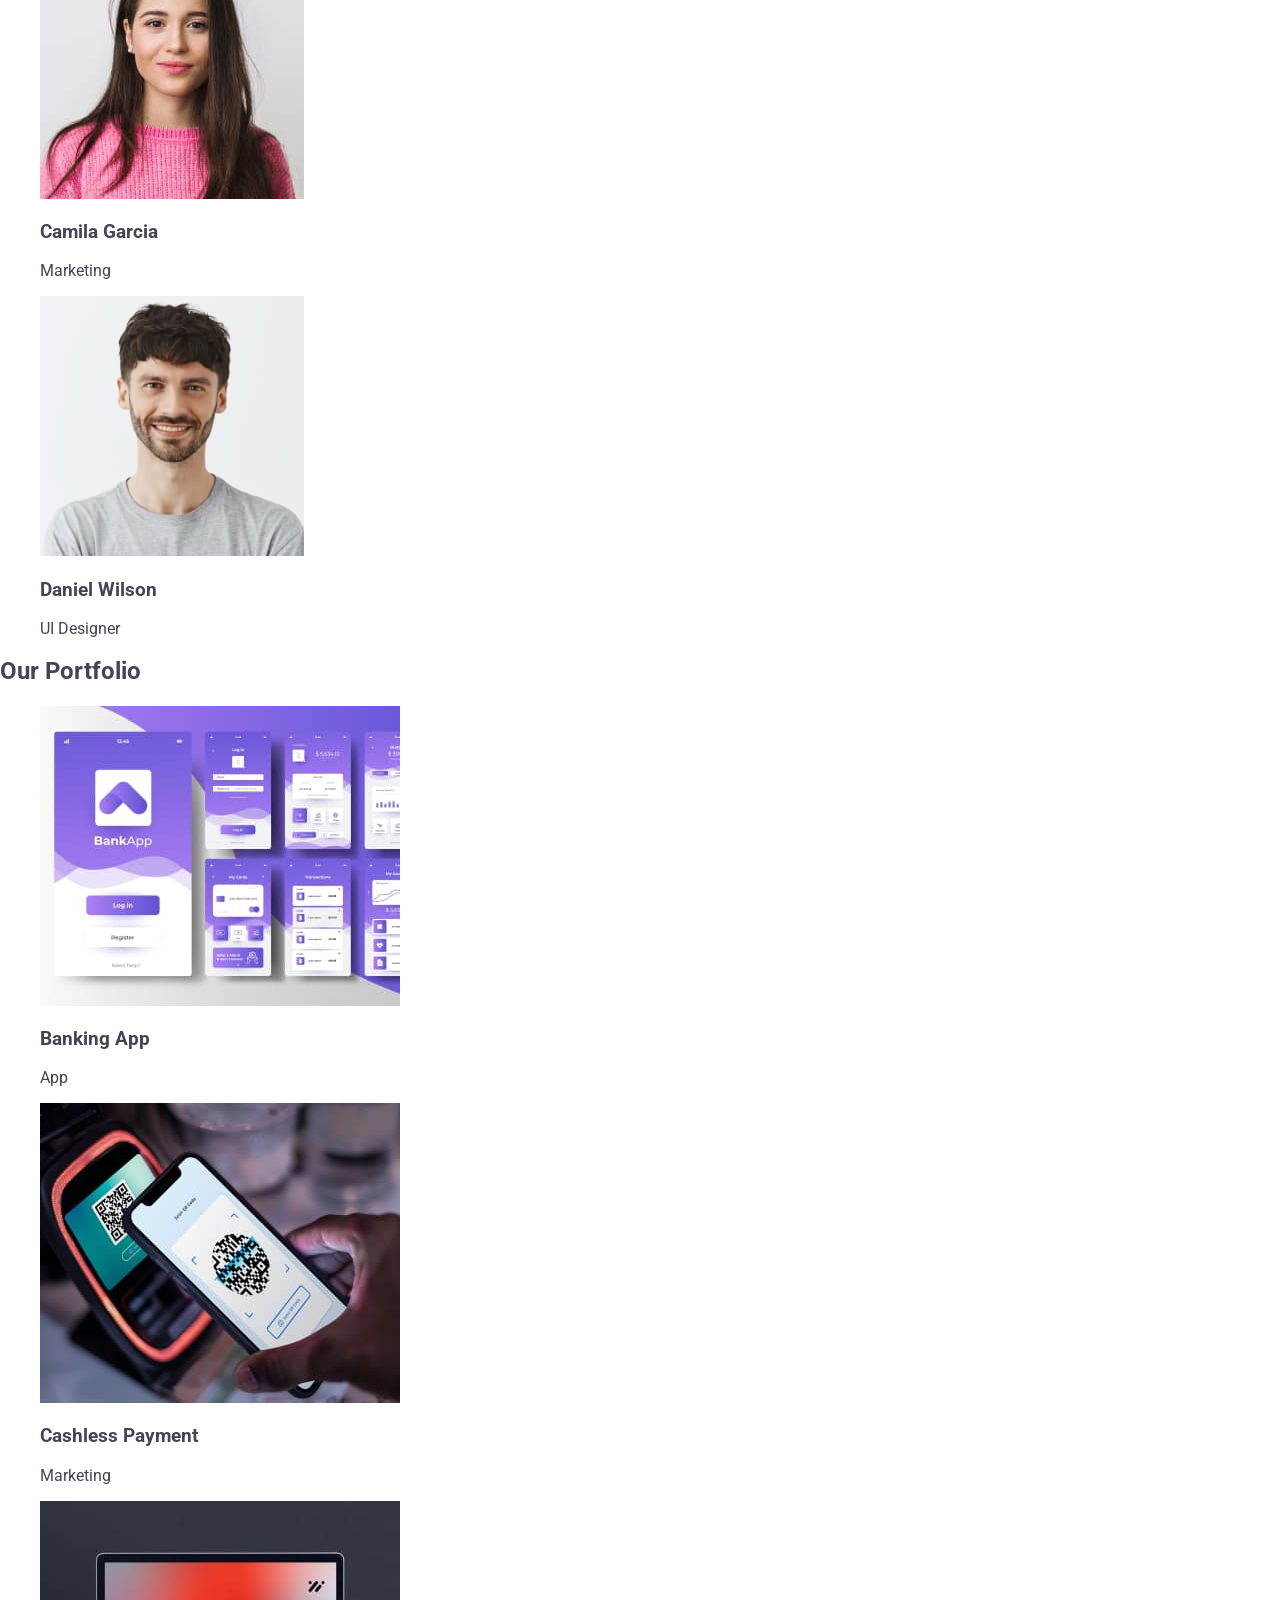
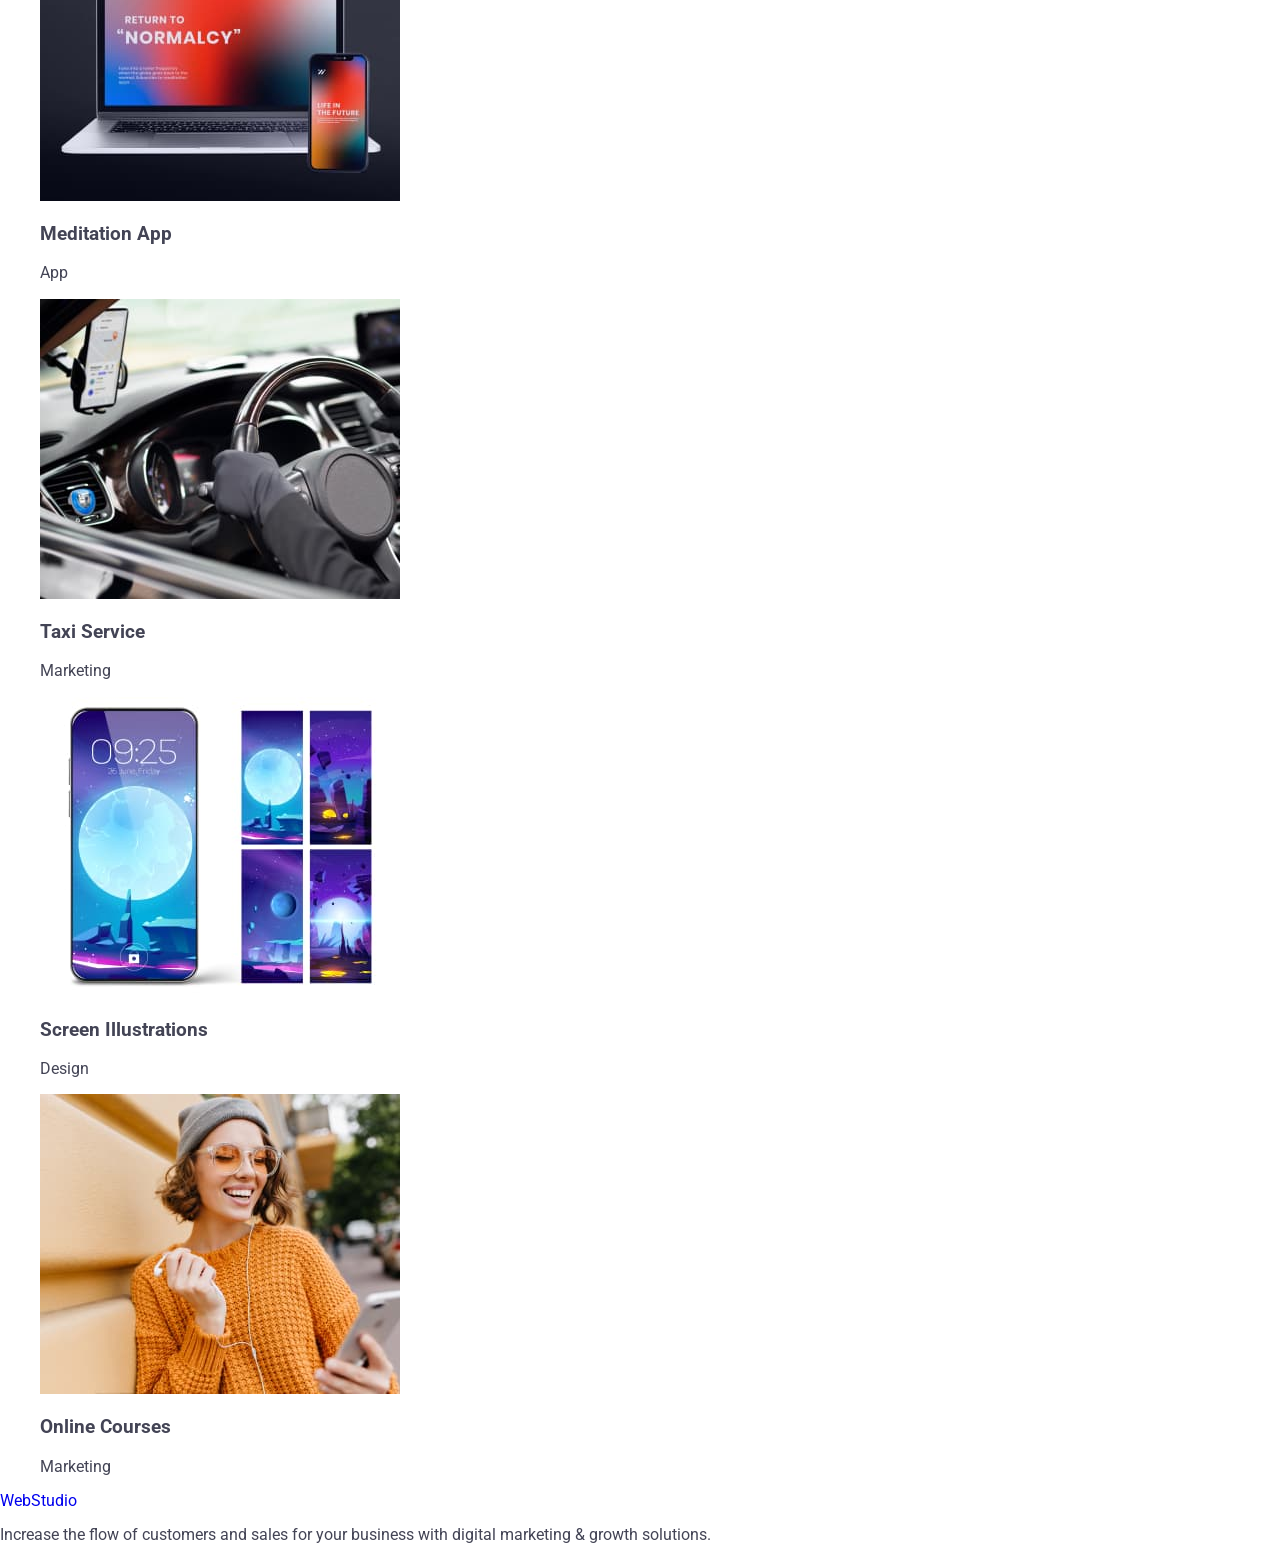
==== commit 7fe4d73a: "add css" ====
--- a/index.html
+++ b/index.html
@@ -5,23 +5,31 @@
     <meta charset="UTF-8">
     <meta name="viewport" content="width=device-width, initial-scale=1.0">
     <title>Document</title>
+    <link rel="preconnect" href="https://fonts.googleapis.com">
+    <link rel="preconnect" href="https://fonts.gstatic.com" crossorigin>
+    <link href="https://fonts.googleapis.com/css2?family=Raleway:wght@700&family=Roboto:wght@400;500;700&display=swap"
+        rel="stylesheet">
+    <link rel="stylesheet" href="https://cdnjs.cloudflare.com/ajax/libs/modern-normalize/2.0.0/modern-normalize.min.css"
+        integrity="sha512-4xo8blKMVCiXpTaLzQSLSw3KFOVPWhm/TRtuPVc4WG6kUgjH6J03IBuG7JZPkcWMxJ5huwaBpOpnwYElP/m6wg=="
+        crossorigin="anonymous" referrerpolicy="no-referrer" />
+    <link rel="stylesheet" href="./css/styles.css">
 </head>
 
 <body>
     <header>
         <nav>
-            <a href="./index.html">WebStudio</a>
+            <a class="logo" href="./index.html">Web<span class="logo-part">Studio</span></a>
             <ul>
 
-                <li><a href="">Studio</a></li>
-                <li><a href="">Portfolio</a></li>
-                <li><a href="">Contacts</a></li>
+                <li><a class="nav-link" href="">Studio</a></li>
+                <li><a class="nav-link" href="#portfolio">Portfolio</a></li>
+                <li><a class="nav-link" href="">Contacts</a></li>
             </ul>
         </nav>
-        <address>
+        <address class="address">
             <ul>
-                <li><a href="mailto:info@devstudio.com">info@devstudio.com</a></li>
-                <li><a href="tel:+110001111111">+11 (000) 111-11-11</a></li>
+                <li><a class="address-link" href="mailto:info@devstudio.com">info@devstudio.com</a></li>
+                <li><a class="address-link" href="tel:+110001111111">+11 (000) 111-11-11</a></li>
 
             </ul>
 
@@ -32,41 +40,46 @@
 
     </header>
     <main>
-        <section>
-            <h1>Effective Solutions
+        <section class="hero-section">
+            <h1 class="hero-tittle">Effective Solutions
                 for Your Business</h1>
 
-            <button type="button">Order Service</button>
+            <button type="button" class="hero-btn">Order Service</button>
         </section>
-        <section>
-            <h2>our advantages</h2>
-            <ul>
 
-                <li>
-                    <h3>Strategy</h3>
-                    <p>Our goal is to identify the business
+
+        <section class="advantages">
+            <h2 class="advantages-title">our advantages</h2>
+            <ul class="advantages-list">
+
+                <li class="advantages-list-item">
+                    <h3 class="advantages-list-title">Strategy</h3>
+                    <p class="advantages-txt">Our goal is to identify the business
                         problem to walk away with the perfect and creative solution.</p>
                 </li>
 
 
-                <li>
-                    <h3>Punctuality</h3>
-                    <p>Bring the key message to the brand's audience for the best price within the shortest possible
+                <li class="advantages-list-item">
+                    <h3 class="advantages-list-title">Punctuality</h3>
+                    <p class="advantages-txt">Bring the key message to the brand's audience for the best price within
+                        the shortest possible
                         time.</p>
                 </li>
 
 
-                <li>
-                    <h3>Diligence</h3>
-                    <p>Research and confirm brands that present the strongest digital growth opportunities and minimize
+                <li class="advantages-list-item">
+                    <h3 class="advantages-list-title">Diligence</h3>
+                    <p class="advantages-txt">Research and confirm brands that present the strongest digital growth
+                        opportunities and minimize
                         risk.
                     </p>
                 </li>
 
 
-                <li>
-                    <h3>Technologies</h3>
-                    <p>Design practice focused on digital experiences. We bring forth a deep passion for
+                <li class="advantages-list-item">
+                    <h3 class="advantages-list-title">Technologies</h3>
+                    <p class="advantages-txt">Design practice focused on digital experiences. We bring forth a deep
+                        passion for
                         problem-solving.</p>
                 </li>
 
@@ -103,6 +116,41 @@
                 </li>
             </ul>
         </section>
+        <section id="portfolio">
+            <h2>Our Portfolio</h2>
+            <ul>
+                <li>
+                    <img src="./images/portfolio/banking_app.jpg" alt="banking_app" width="360px" ;>
+                    <h3>Banking App</h3>
+                    <p>App</p>
+                </li>
+                <li>
+                    <img src="./images/portfolio/cashless_payment.jpg" alt="cashless_payment" width="360px" ;>
+                    <h3>Cashless Payment</h3>
+                    <p>Marketing</p>
+                </li>
+                <li>
+                    <img src="./images/portfolio/meditation_app.jpg" alt="meditation_app" width="360px" ;>
+                    <h3>Meditation App</h3>
+                    <p>App</p>
+                </li>
+                <li>
+                    <img src="./images/portfolio/taxi_service.jpg" alt="taxi_service" width="360px" ;>
+                    <h3>Taxi Service</h3>
+                    <p>Marketing</p>
+                </li>
+                <li>
+                    <img src="./images/portfolio/screen_illustrations.jpg" alt="screen_illustrations" width="360px" ;>
+                    <h3>Screen Illustrations</h3>
+                    <p>Design</p>
+                </li>
+                <li>
+                    <img src="./images/portfolio/online_courses.jpg" alt="online_courses" width="360px" ;>
+                    <h3>Online Courses</h3>
+                    <p>Marketing</p>
+                </li>
+            </ul>
+        </section>
     </main>
 
     <footer>
--- a/css/styles.css
+++ b/css/styles.css
@@ -0,0 +1,107 @@
+body {
+  font-family: "roboto", sans-serif;
+  color: #434455;
+  background-color: #fff;
+}
+a {
+  text-decoration: none;
+}
+ol,
+ul {
+  list-style: none;
+}
+button {
+  cursor: pointer;
+}
+
+/* ---------------header--------------- */
+.logo {
+  font-family: "Raleway", sans-serif;
+  font-weight: 700;
+  font-size: 18px;
+  line-height: 1.16667;
+  letter-spacing: 0.03em;
+  text-transform: uppercase;
+  color: #4d5ae5;
+}
+.logo-part {
+  color: #2e2f42;
+}
+.nav-link {
+  font-family: "Roboto", sans-serif;
+  font-weight: 500;
+  font-size: 16px;
+  line-height: 1.5;
+  letter-spacing: 0.02em;
+  color: #2e2f42;
+}
+.nav-link:hover,
+.nav-link:focus {
+  color: #404bbf;
+}
+
+.address {
+  font-style: normal;
+}
+.address:hover,
+.address:focus {
+  color: #404bbf;
+}
+.address-link {
+  font-size: 16px;
+  line-height: 1.5;
+  letter-spacing: 0.02em;
+  color: #434455;
+}
+.address-link:hover,
+.address-link:focus {
+  color: #404bbf;
+}
+/* ---------------//header--------------- */
+/* ---------------hero--------------- */
+.hero-section {
+  background-color: #2e2f42;
+}
+.hero-tittle {
+  font-size: 56px;
+  line-height: 1.07143;
+  letter-spacing: 0.02em;
+  text-align: center;
+  color: #fff;
+}
+.hero-btn {
+  font-weight: 500;
+  font-size: 16px;
+  line-height: 1.5;
+  letter-spacing: 0.04em;
+  color: #fff;
+  background-color: #4d5ae5;
+}
+.hero-btn:hover,
+.hero-btn:focus {
+  background-color: #404bbf;
+}
+/* ---------------//hero--------------- */
+/* ---------------advantages--------------- */
+.advantages {
+}
+.advantages-title {
+}
+.advantages-list {
+}
+.advantages-list-item {
+}
+.advantages-list-title {
+  font-weight: 500;
+  font-size: 20px;
+  line-height: 1.2;
+  letter-spacing: 0.02em;
+  color: #2e2f42;
+}
+.advantages-txt {
+  font-size: 16px;
+  line-height: 1.5;
+  letter-spacing: 0.02em;
+  color: #434455;
+}
+/* ---------------//advantages--------------- */
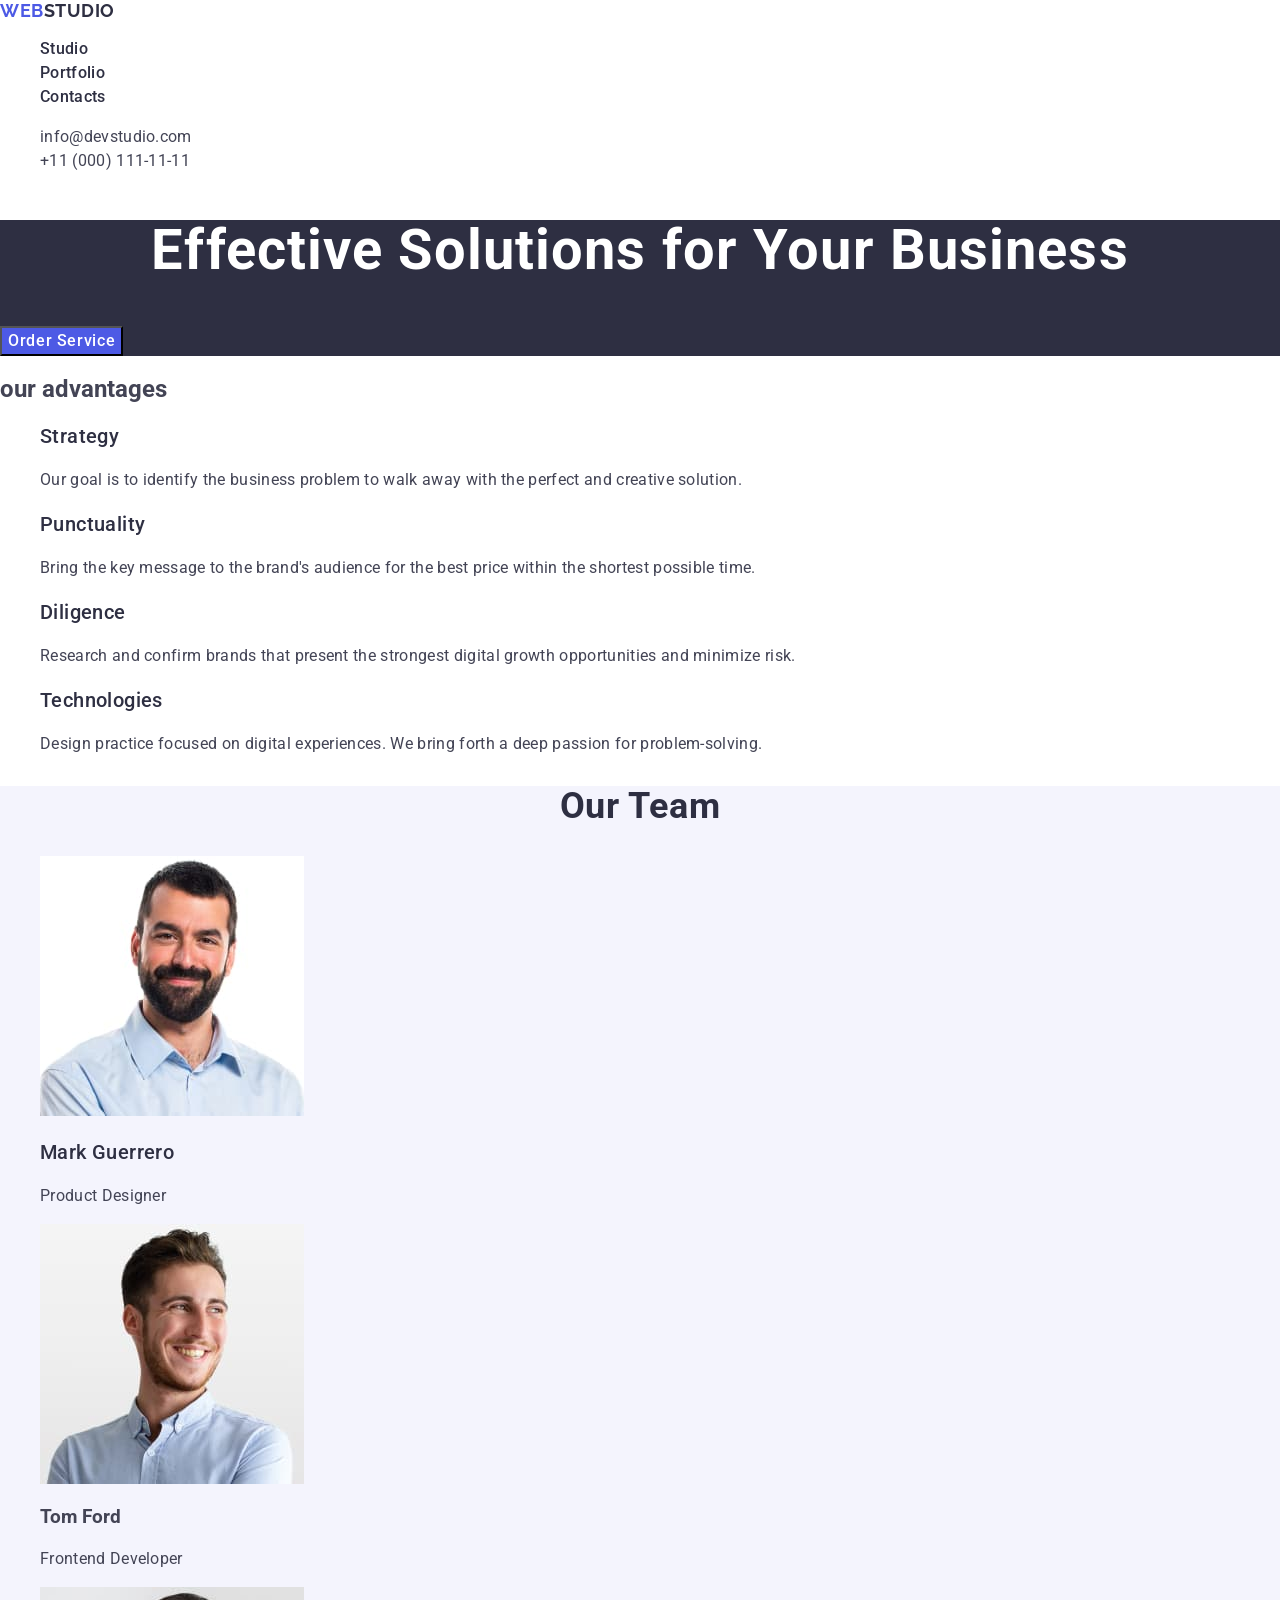
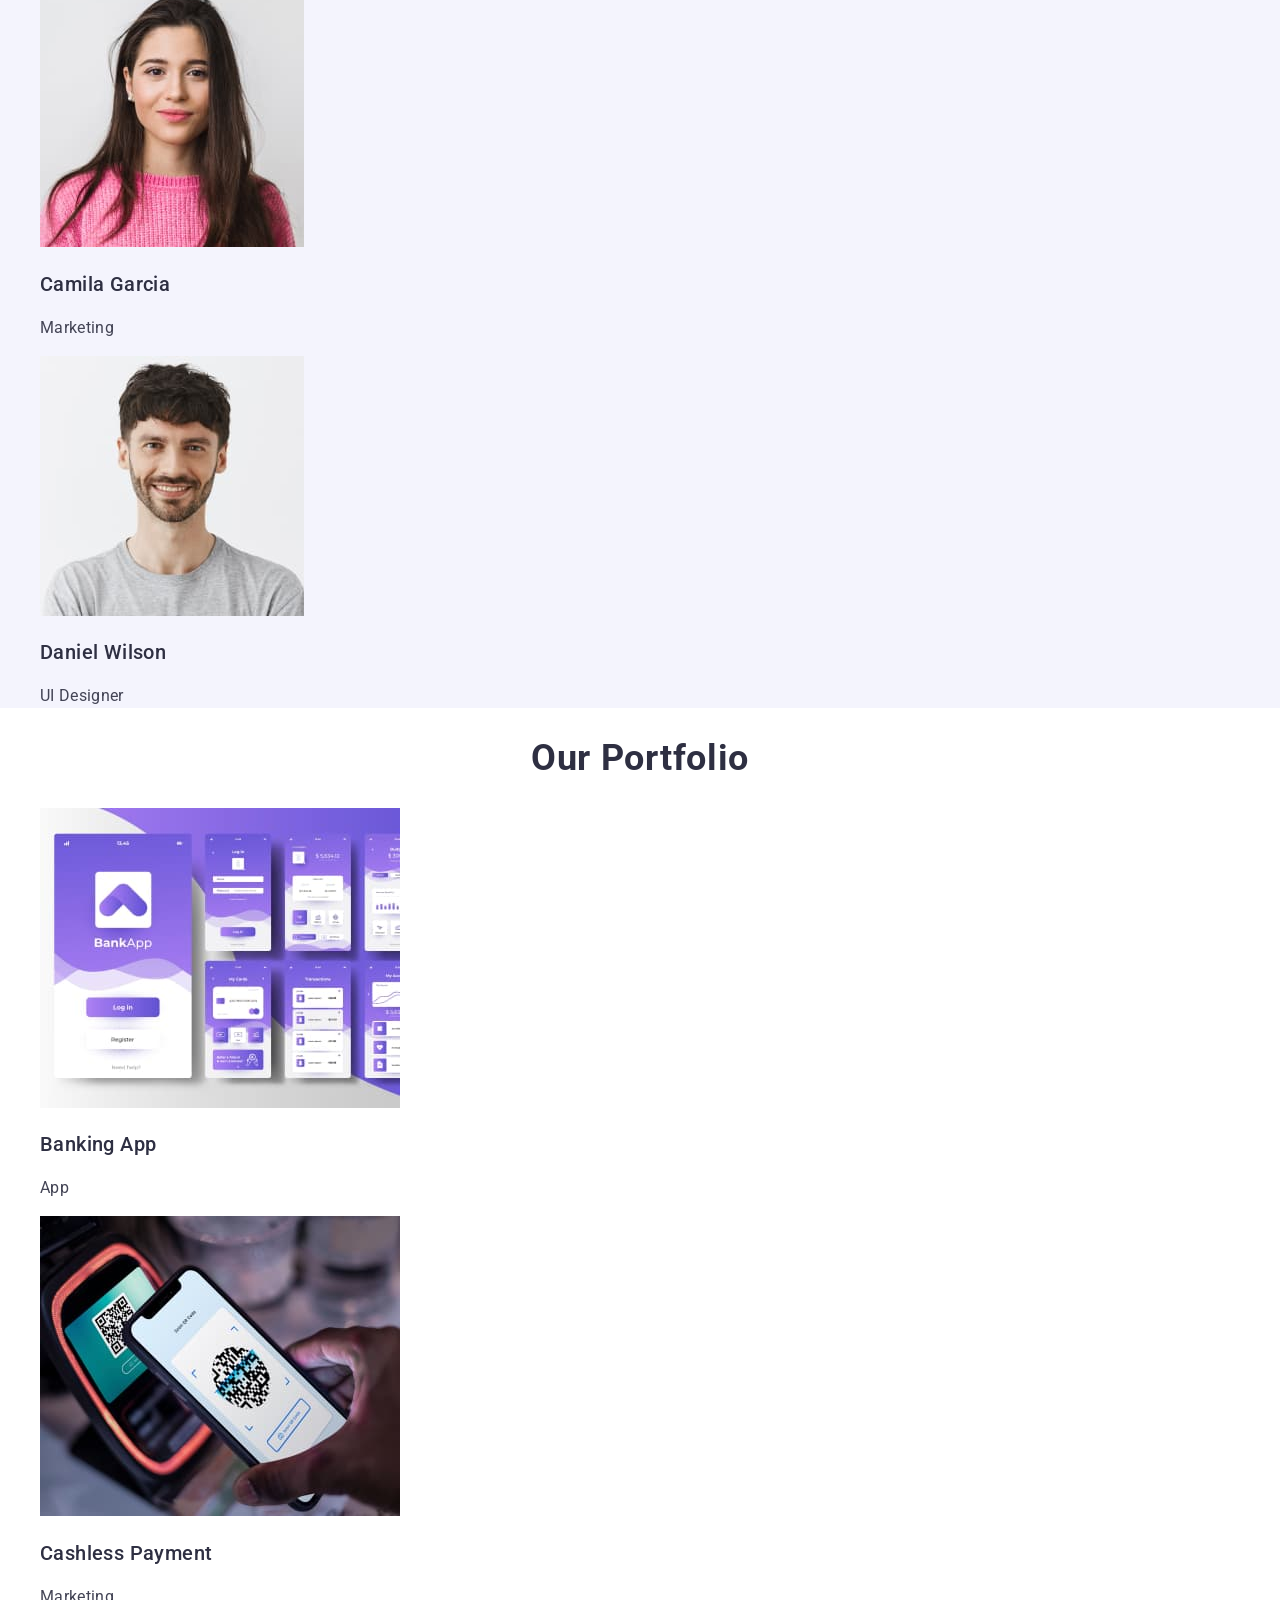
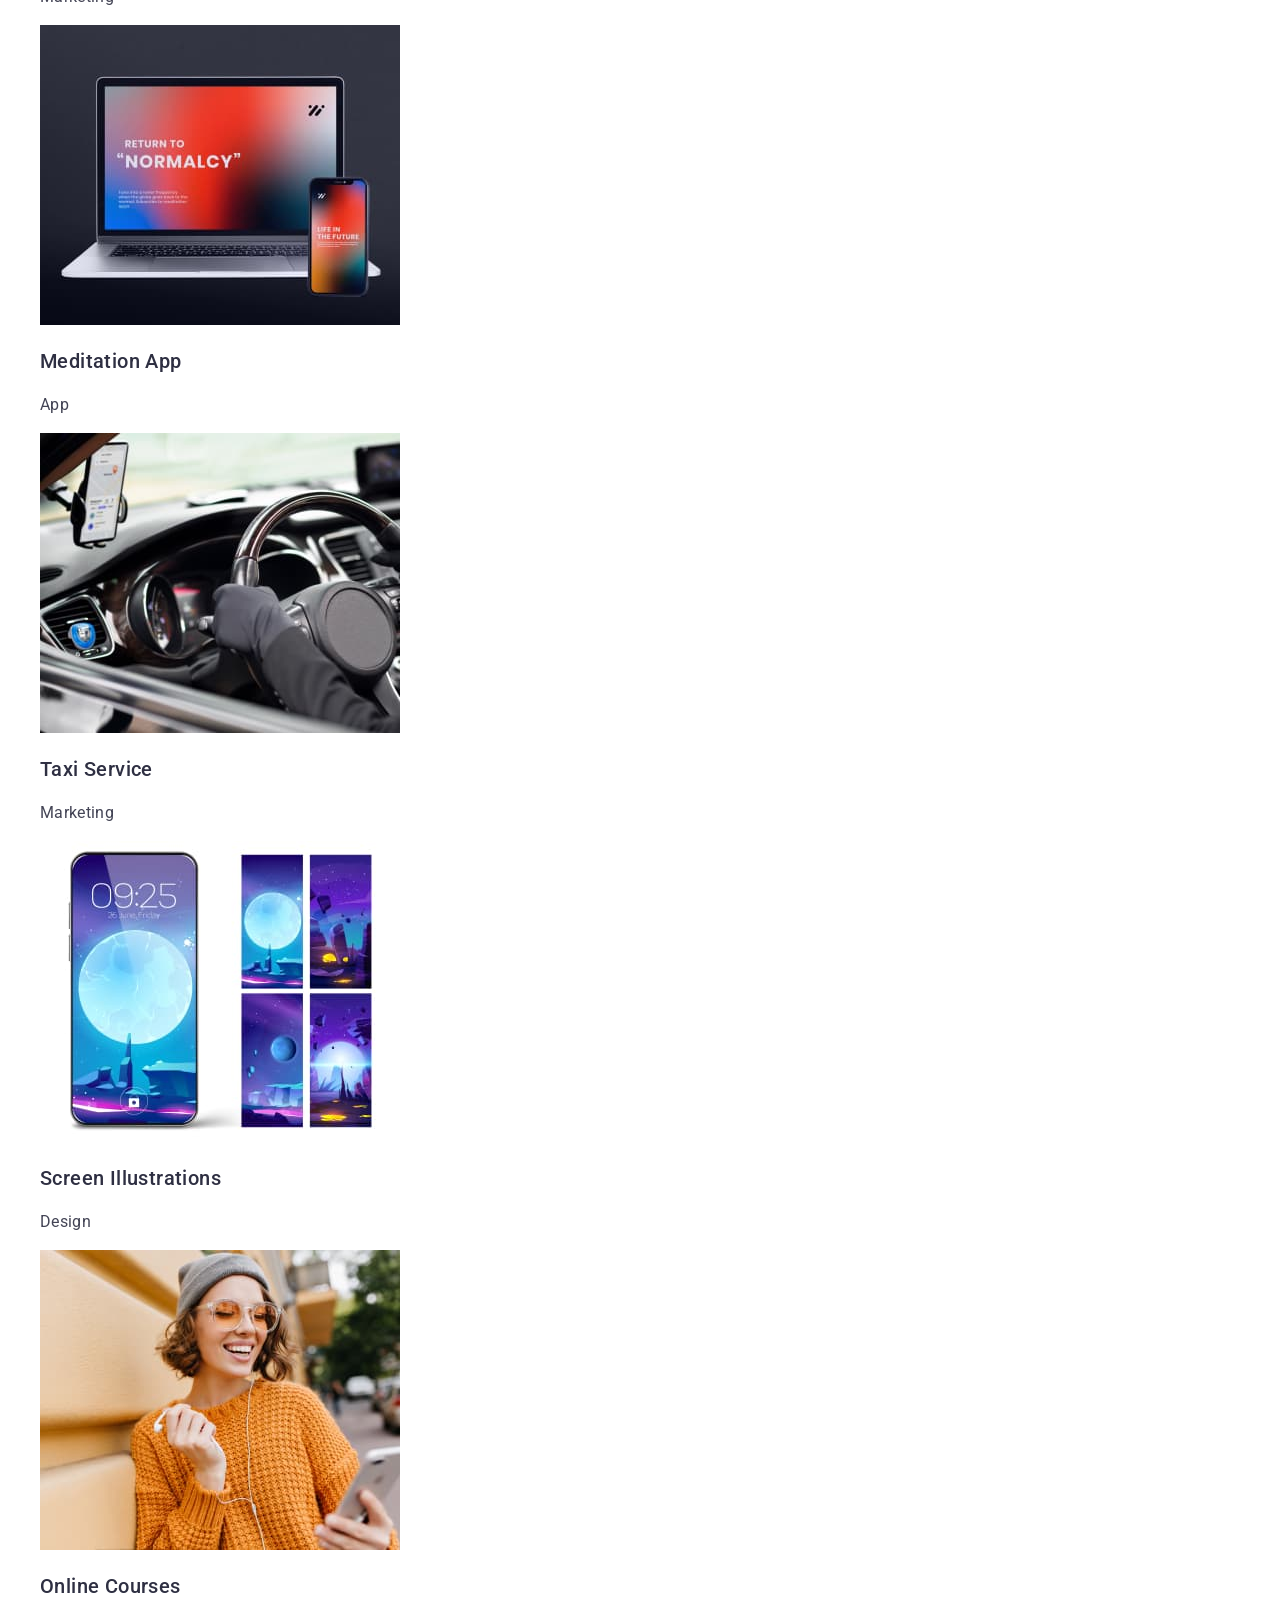
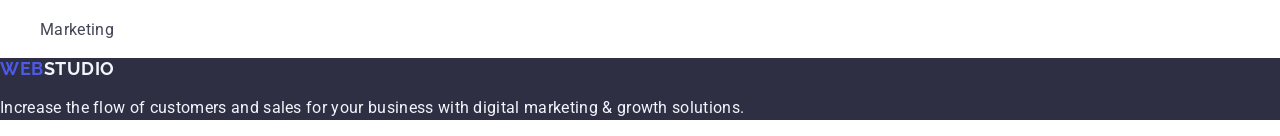
==== commit a75049b6: "1" ====
--- a/index.html
+++ b/index.html
@@ -91,71 +91,72 @@
 
 
         </section>
-        <section>
-            <h2>Our Team</h2>
-            <ul>
-                <li>
+        <section class="team">
+            <h2 class="team-title">Our Team</h2>
+            <ul class="team-list">
+                <li class="team-list-item">
                     <img src="./images/mark_guerrero.jpg" alt="member1" width="264">
-                    <h3>Mark Guerrero</h3>
-                    <p>Product Designer</p>
+                    <h3 class="team-sub-title">Mark Guerrero</h3>
+                    <p class="team-sub-title-text">Product Designer</p>
                 </li>
-                <li>
+                <li class="team-list-item">
                     <img src="./images/tom_ford.jpg" alt="member2" width="264">
                     <h3>Tom Ford</h3>
-                    <p>Frontend Developer</p>
+                    <p class="team-sub-title-text">Frontend Developer</p>
                 </li>
-                <li>
+                <li class="team-list-item">
                     <img src="./images/camila_garcia.jpg" alt="member3" width="264">
-                    <h3>Camila Garcia</h3>
-                    <p>Marketing</p>
+                    <h3 class="team-sub-title">Camila Garcia</h3>
+                    <p class="team-sub-title-text">Marketing</p>
                 </li>
-                <li>
+                <li class="team-list-item">
                     <img src="./images/daniel_wilson.jpg" alt="member4" width="264">
-                    <h3>Daniel Wilson</h3>
-                    <p>UI Designer</p>
+                    <h3 class="team-sub-title">Daniel Wilson</h3>
+                    <p class="team-sub-title-text">UI Designer</p>
                 </li>
             </ul>
         </section>
-        <section id="portfolio">
-            <h2>Our Portfolio</h2>
-            <ul>
-                <li>
-                    <img src="./images/portfolio/banking_app.jpg" alt="banking_app" width="360px" ;>
-                    <h3>Banking App</h3>
-                    <p>App</p>
+        <section class="portfolio" id="portfolio">
+            <h2 class="portfolio-title">Our Portfolio</h2>
+            <ul class="portfolio-list">
+                <li class="portfolio-item">
+                    <img src="./images/portfolio/banking_app.jpg" alt="banking_app" width="360">
+                    <h3 class="portfolio-sub-title">Banking App</h3>
+                    <p class="portfolio-sub-title-text">App</p>
                 </li>
-                <li>
-                    <img src="./images/portfolio/cashless_payment.jpg" alt="cashless_payment" width="360px" ;>
-                    <h3>Cashless Payment</h3>
-                    <p>Marketing</p>
+                <li class="portfolio-item">
+                    <img src="./images/portfolio/cashless_payment.jpg" alt="cashless_payment" width="360">
+                    <h3 class="portfolio-sub-title">Cashless Payment</h3>
+                    <p class="portfolio-sub-title-text">Marketing</p>
                 </li>
-                <li>
-                    <img src="./images/portfolio/meditation_app.jpg" alt="meditation_app" width="360px" ;>
-                    <h3>Meditation App</h3>
-                    <p>App</p>
+                <li class="portfolio-item">
+                    <img src="./images/portfolio/meditation_app.jpg" alt="meditation_app" width="360">
+                    <h3 class="portfolio-sub-title">Meditation App</h3>
+                    <p class="portfolio-sub-title-text">App</p>
                 </li>
-                <li>
-                    <img src="./images/portfolio/taxi_service.jpg" alt="taxi_service" width="360px" ;>
-                    <h3>Taxi Service</h3>
-                    <p>Marketing</p>
+                <li class="portfolio-item">
+                    <img src="./images/portfolio/taxi_service.jpg" alt="taxi_service" width="360">
+                    <h3 class="portfolio-sub-title">Taxi Service</h3>
+                    <p class="portfolio-sub-title-text">Marketing</p>
                 </li>
-                <li>
-                    <img src="./images/portfolio/screen_illustrations.jpg" alt="screen_illustrations" width="360px" ;>
-                    <h3>Screen Illustrations</h3>
-                    <p>Design</p>
+                <li class="portfolio-item">
+                    <img src="./images/portfolio/screen_illustrations.jpg" alt="screen_illustrations" width="360">
+                    <h3 class="portfolio-sub-title">Screen Illustrations</h3>
+                    <p class="portfolio-sub-title-text">Design</p>
                 </li>
-                <li>
-                    <img src="./images/portfolio/online_courses.jpg" alt="online_courses" width="360px" ;>
-                    <h3>Online Courses</h3>
-                    <p>Marketing</p>
+                <li class="portfolio-item">
+                    <img src="./images/portfolio/online_courses.jpg" alt="online_courses" width="360">
+                    <h3 class="portfolio-sub-title">Online Courses</h3>
+                    <p class="portfolio-sub-title-text">Marketing</p>
                 </li>
             </ul>
         </section>
     </main>
 
-    <footer>
-        <a href="./index.html">WebStudio</a>
-        <p>Increase the flow of customers and sales for your business with digital marketing & growth solutions.</p>
+    <footer class="footer">
+        <a class="logo" href="./index.html">Web<span class="logo-part-footer">Studio</span></a>
+        <p class="footer-text">Increase the flow of customers and sales for your business with digital marketing &
+            growth solutions.</p>
     </footer>
 </body>
 
--- a/css/styles.css
+++ b/css/styles.css
@@ -105,3 +105,75 @@
   color: #434455;
 }
 /* ---------------//advantages--------------- */
+/* ---------------team--------------- */
+.team {
+  background-color: #f4f4fd;
+}
+.team-title {
+  font-size: 36px;
+  line-height: 1.11111;
+  letter-spacing: 0.02em;
+  text-transform: capitalize;
+  text-align: center;
+  color: #2e2f42;
+}
+.team-list {
+}
+.team-list-item {
+}
+.team-sub-title {
+  font-weight: 500;
+  font-size: 20px;
+  line-height: 1.2;
+  letter-spacing: 0.02em;
+  color: #2e2f42;
+}
+.team-sub-title-text {
+  font-size: 16px;
+  line-height: 1.5;
+  letter-spacing: 0.02em;
+  color: #434455;
+}
+/* ---------------//team--------------- */
+/* ---------------portfolio--------------- */
+.portfolio {
+}
+.portfolio-title {
+  font-size: 36px;
+  line-height: 1.11111;
+  letter-spacing: 0.02em;
+  text-transform: capitalize;
+  text-align: center;
+  color: #2e2f42;
+}
+.portfolio-list {
+}
+.portfolio-item {
+}
+.portfolio-sub-title {
+  font-weight: 500;
+  font-size: 20px;
+  line-height: 1.2;
+  letter-spacing: 0.02em;
+  color: #2e2f42;
+}
+.portfolio-sub-title-text {
+  font-size: 16px;
+  line-height: 1.5;
+  letter-spacing: 0.02em;
+  color: #434455;
+}
+/* ---------------//portfolio--------------- */
+/* ---------------footer--------------- */
+.footer {
+  background-color: #2e2f42;
+}
+.logo-part-footer {
+  color: #f4f4fd;
+}
+.footer-text {
+  line-height: 1.5;
+  letter-spacing: 0.02em;
+  color: #f4f4fd;
+}
+/* ---------------//footer--------------- */
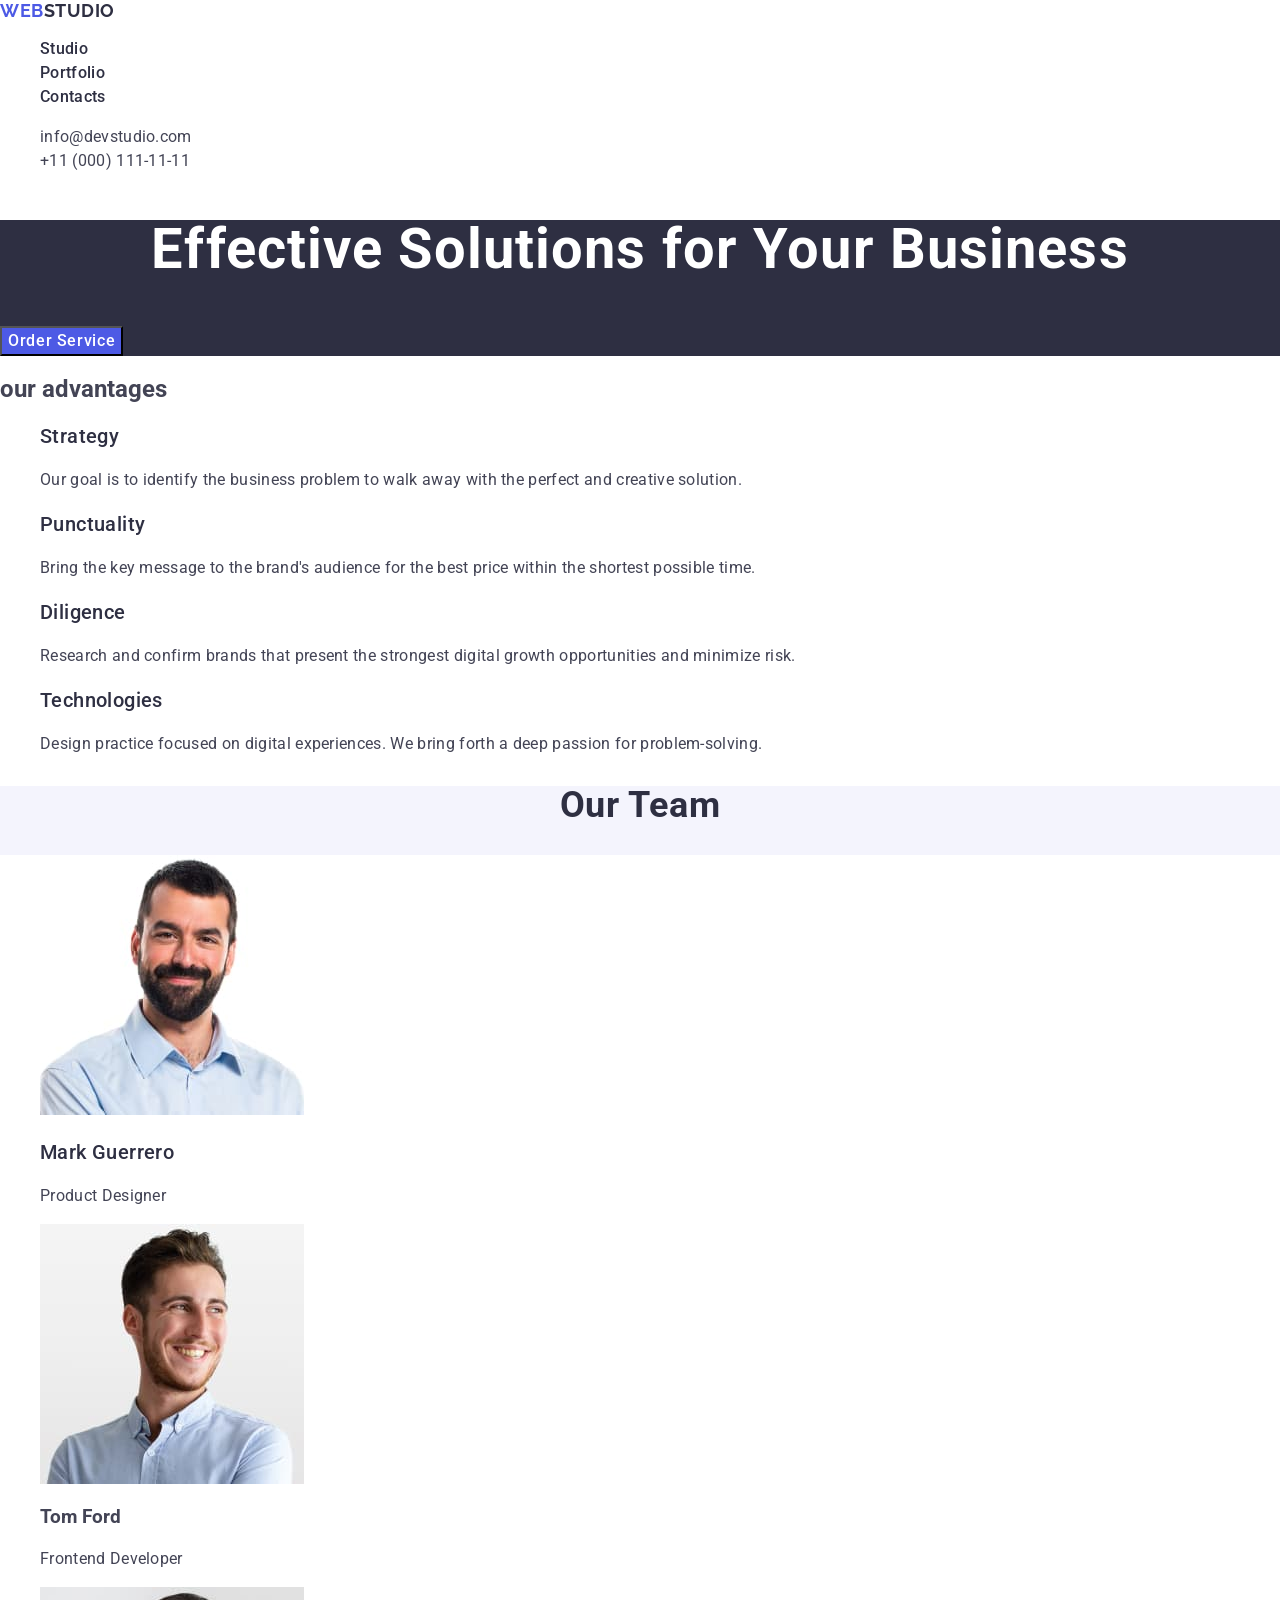
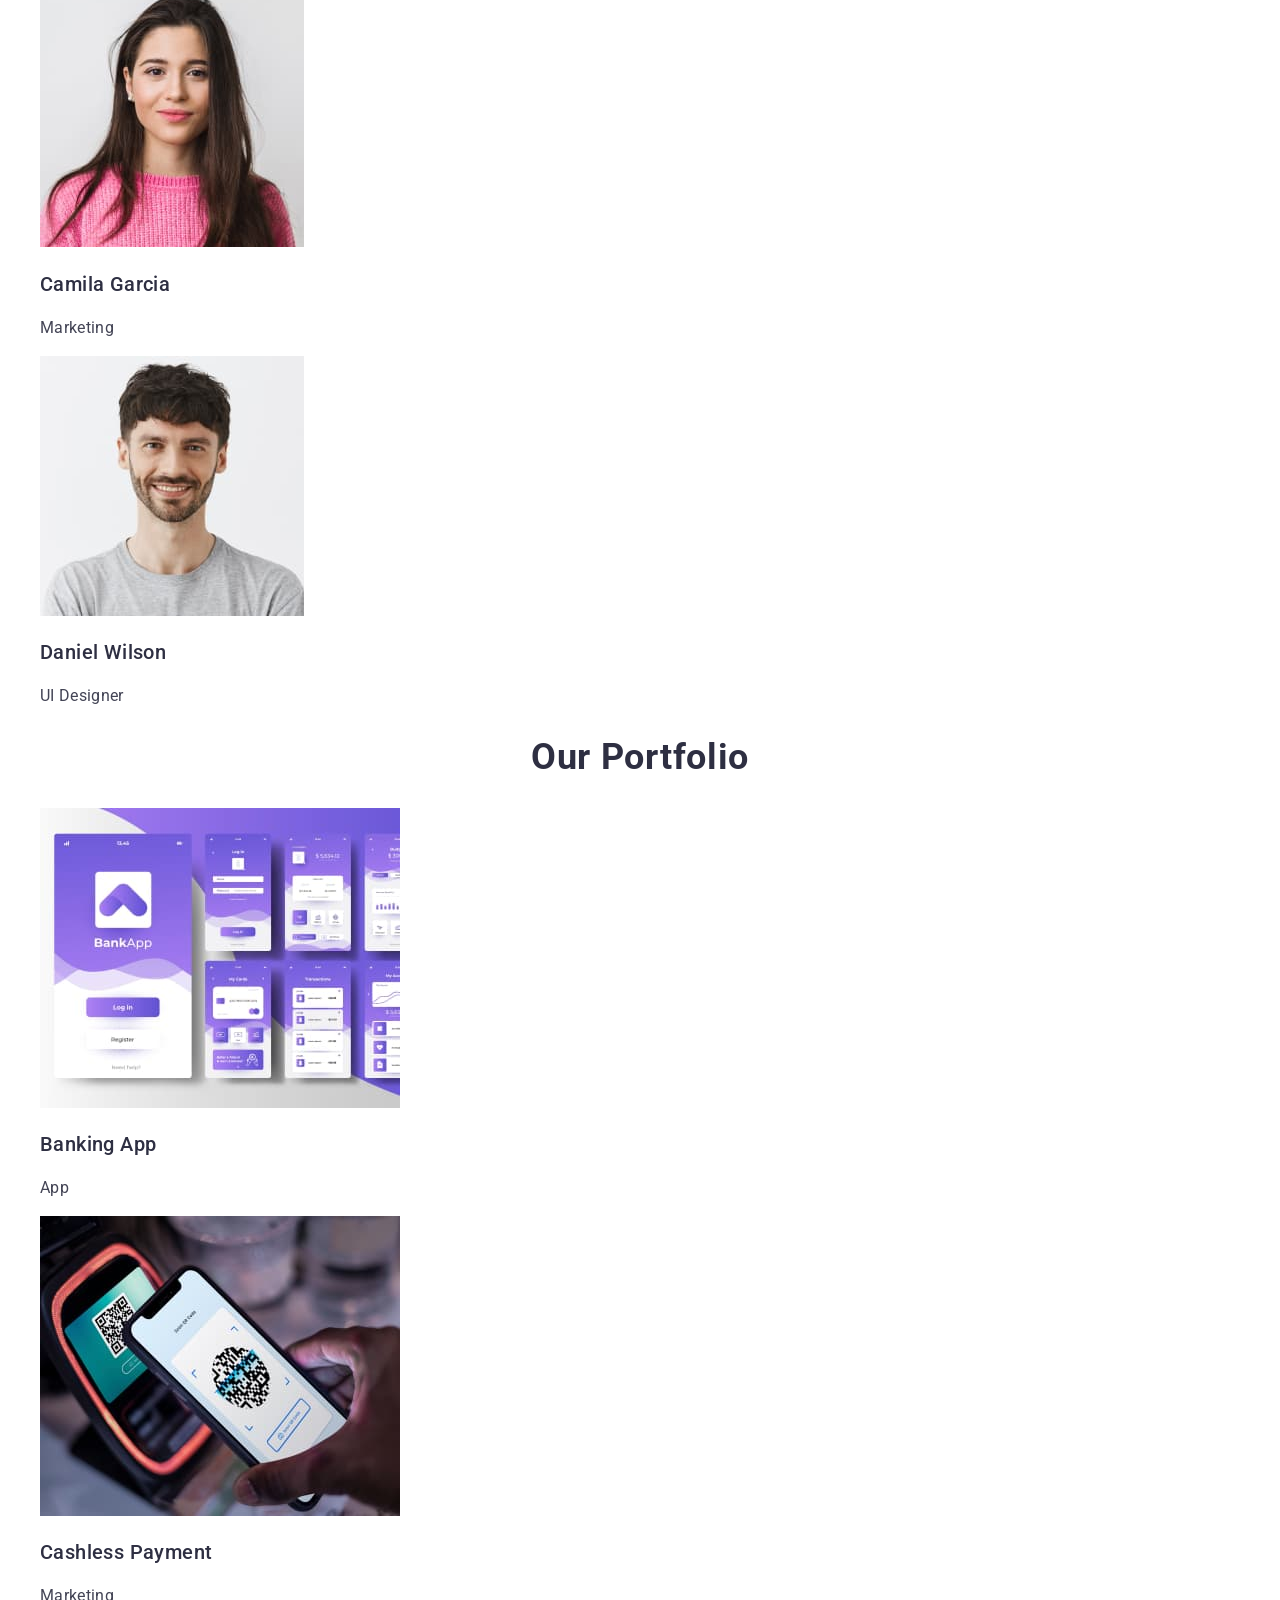
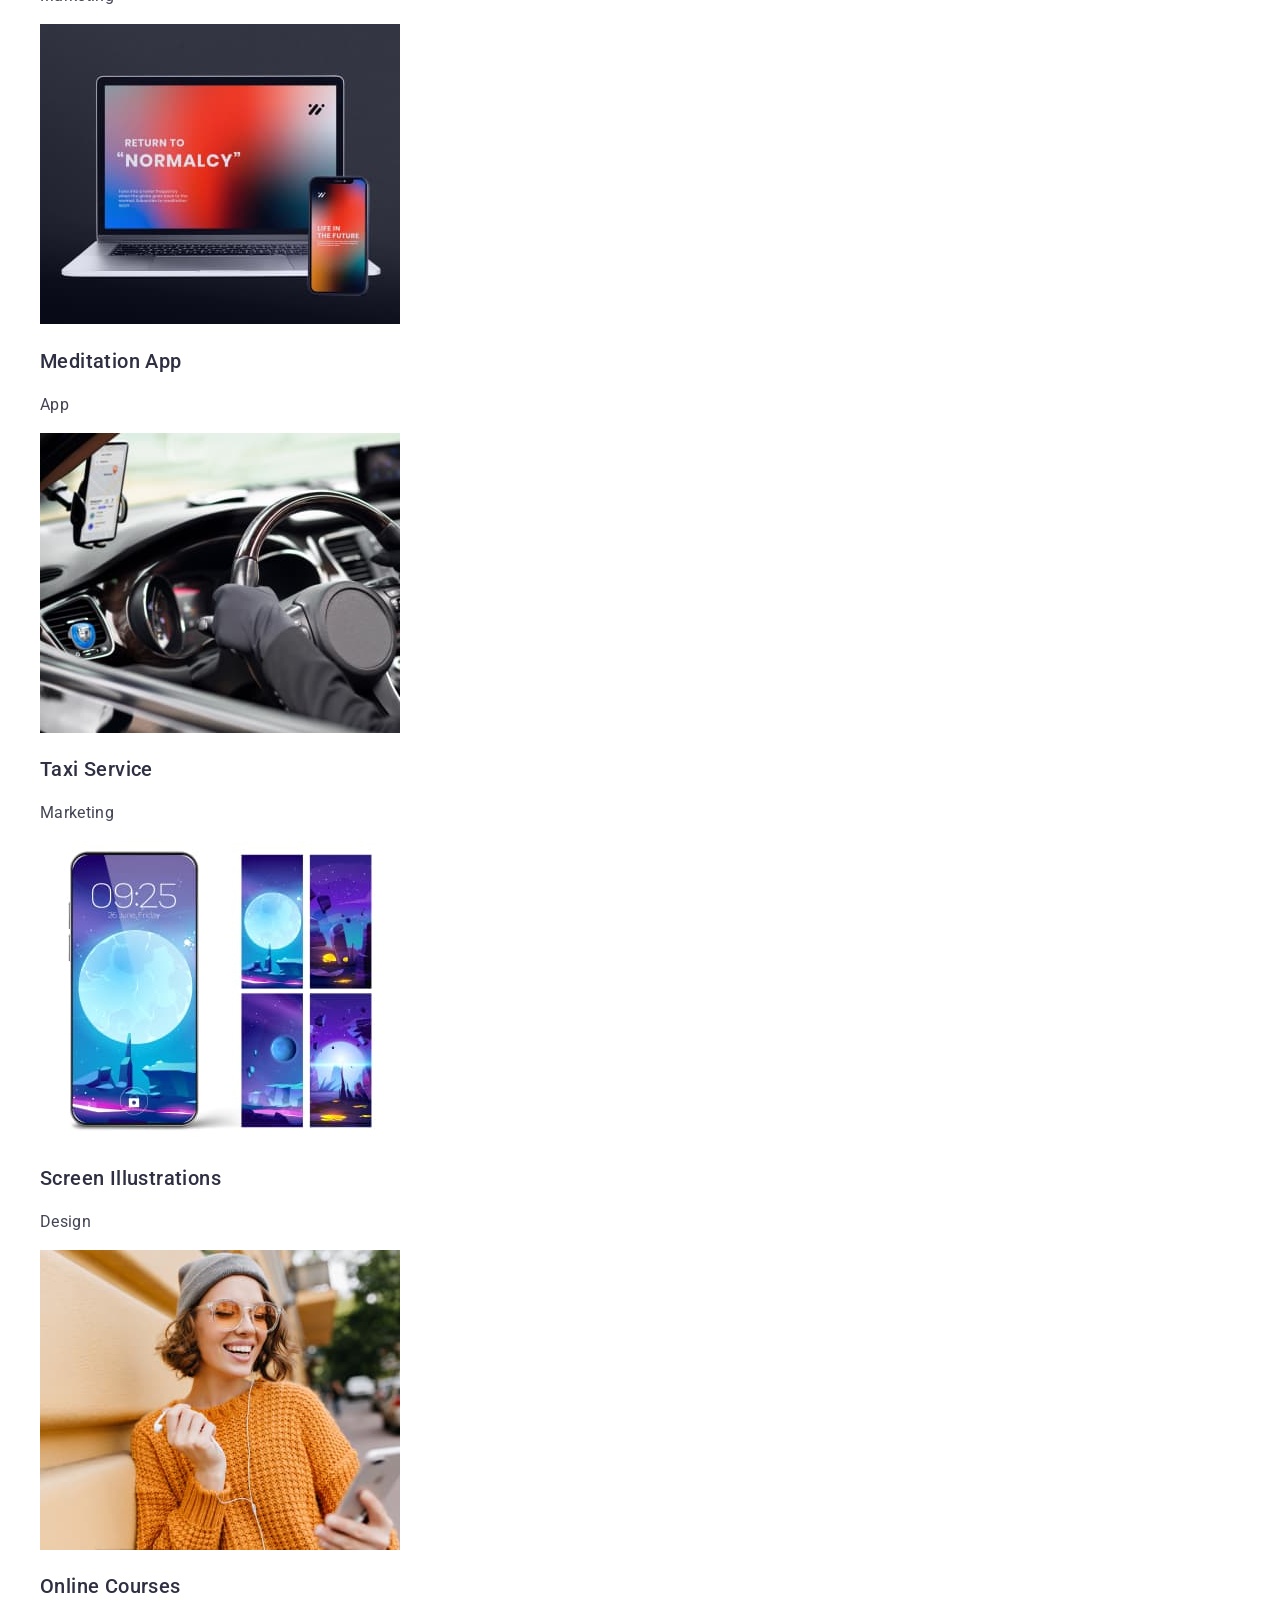
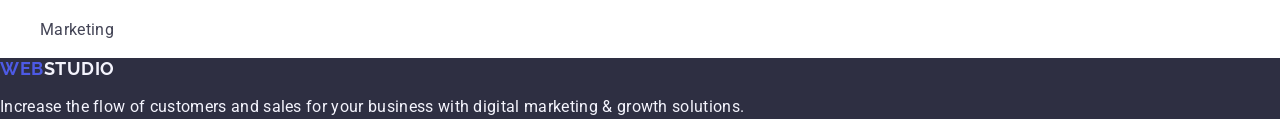
==== commit 0f68777c: "2" ====
--- a/index.html
+++ b/index.html
@@ -21,8 +21,8 @@
             <a class="logo" href="./index.html">Web<span class="logo-part">Studio</span></a>
             <ul>
 
-                <li><a class="nav-link" href="">Studio</a></li>
-                <li><a class="nav-link" href="#portfolio">Portfolio</a></li>
+                <li><a class="nav-link" href="./index.html">Studio</a></li>
+                <li><a class="nav-link" href="./index.html">Portfolio</a></li>
                 <li><a class="nav-link" href="">Contacts</a></li>
             </ul>
         </nav>
--- a/css/styles.css
+++ b/css/styles.css
@@ -1,5 +1,5 @@
 body {
-  font-family: "roboto", sans-serif;
+  font-family: "Roboto", sans-serif;
   color: #434455;
   background-color: #fff;
 }
@@ -19,7 +19,7 @@
   font-family: "Raleway", sans-serif;
   font-weight: 700;
   font-size: 18px;
-  line-height: 1.16667;
+  line-height: 1.17;
   letter-spacing: 0.03em;
   text-transform: uppercase;
   color: #4d5ae5;
@@ -64,12 +64,13 @@
 }
 .hero-tittle {
   font-size: 56px;
-  line-height: 1.07143;
+  line-height: 1.07;
   letter-spacing: 0.02em;
   text-align: center;
   color: #fff;
 }
 .hero-btn {
+  font-family: "Roboto", sans-serif;
   font-weight: 500;
   font-size: 16px;
   line-height: 1.5;
@@ -111,13 +112,14 @@
 }
 .team-title {
   font-size: 36px;
-  line-height: 1.11111;
+  line-height: 1.11;
   letter-spacing: 0.02em;
   text-transform: capitalize;
   text-align: center;
   color: #2e2f42;
 }
 .team-list {
+  background-color: #ffffff;
 }
 .team-list-item {
 }
@@ -140,7 +142,7 @@
 }
 .portfolio-title {
   font-size: 36px;
-  line-height: 1.11111;
+  line-height: 1.11;
   letter-spacing: 0.02em;
   text-transform: capitalize;
   text-align: center;
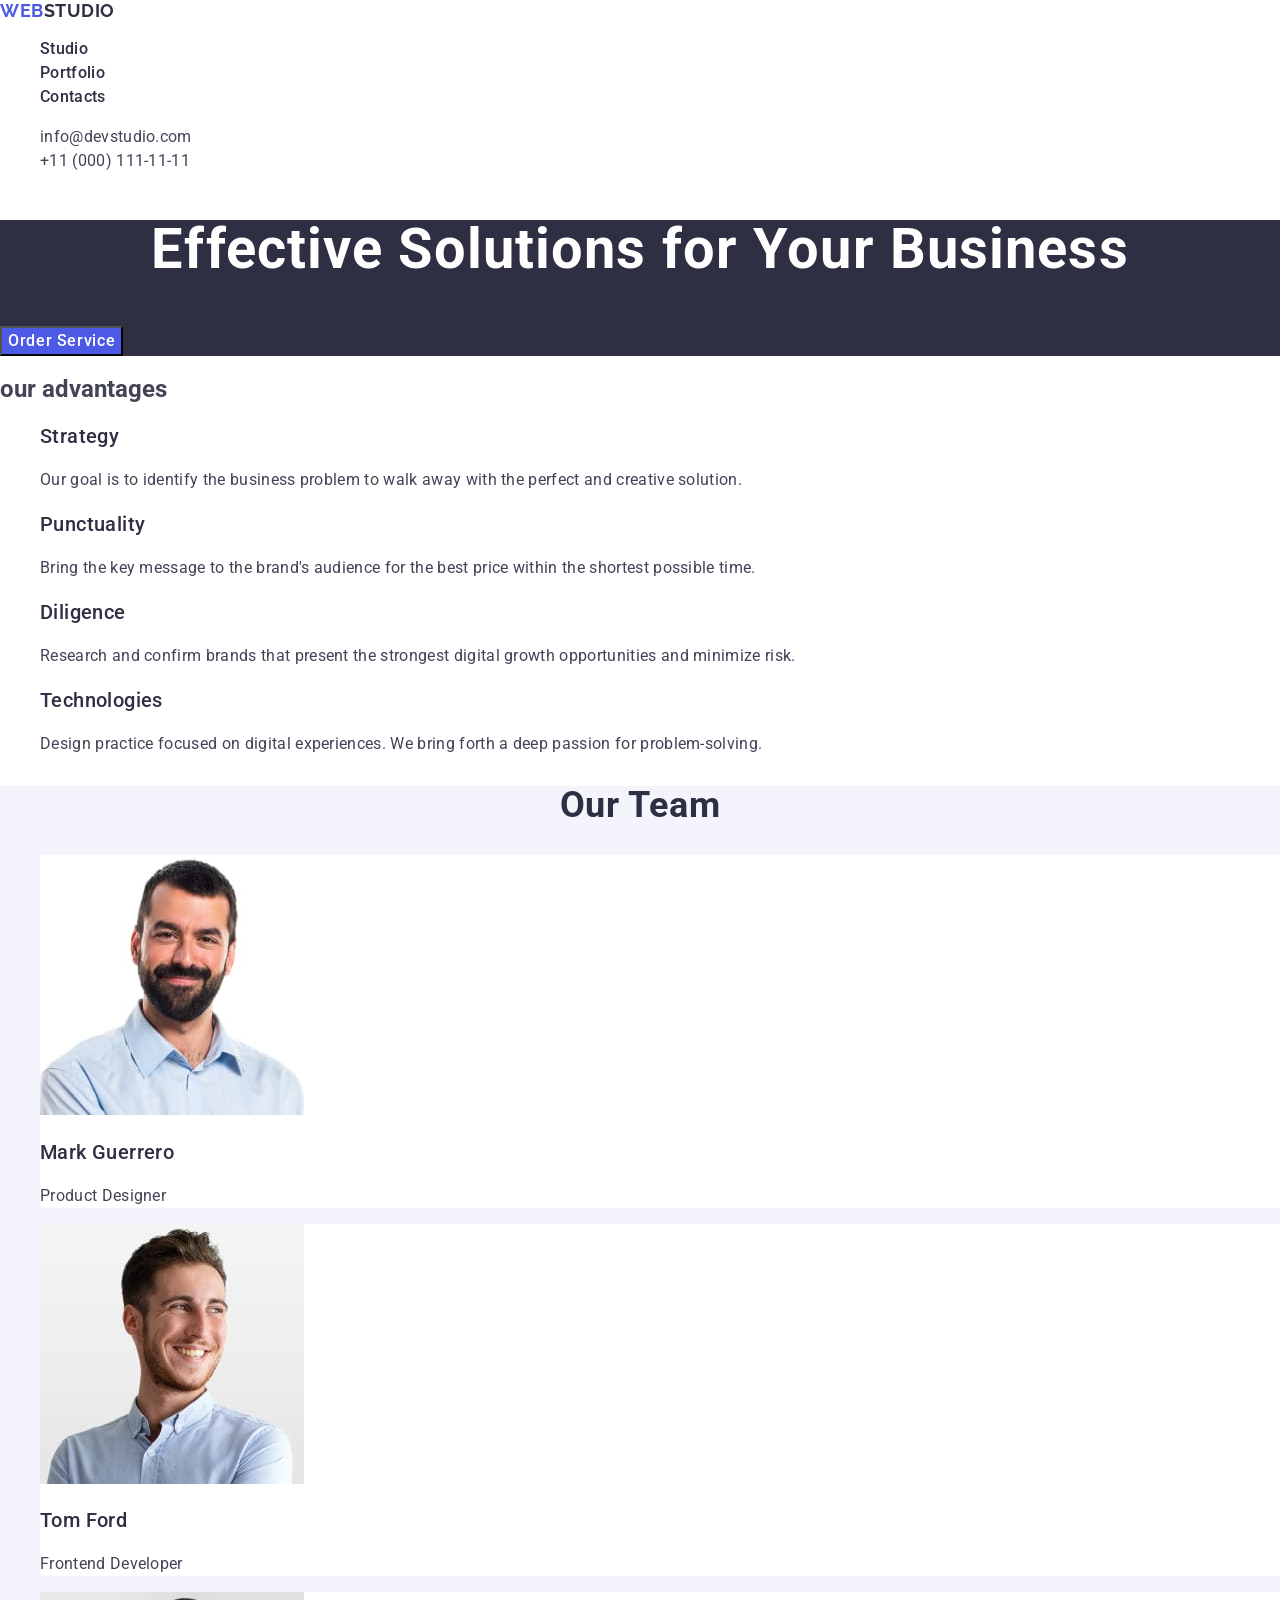
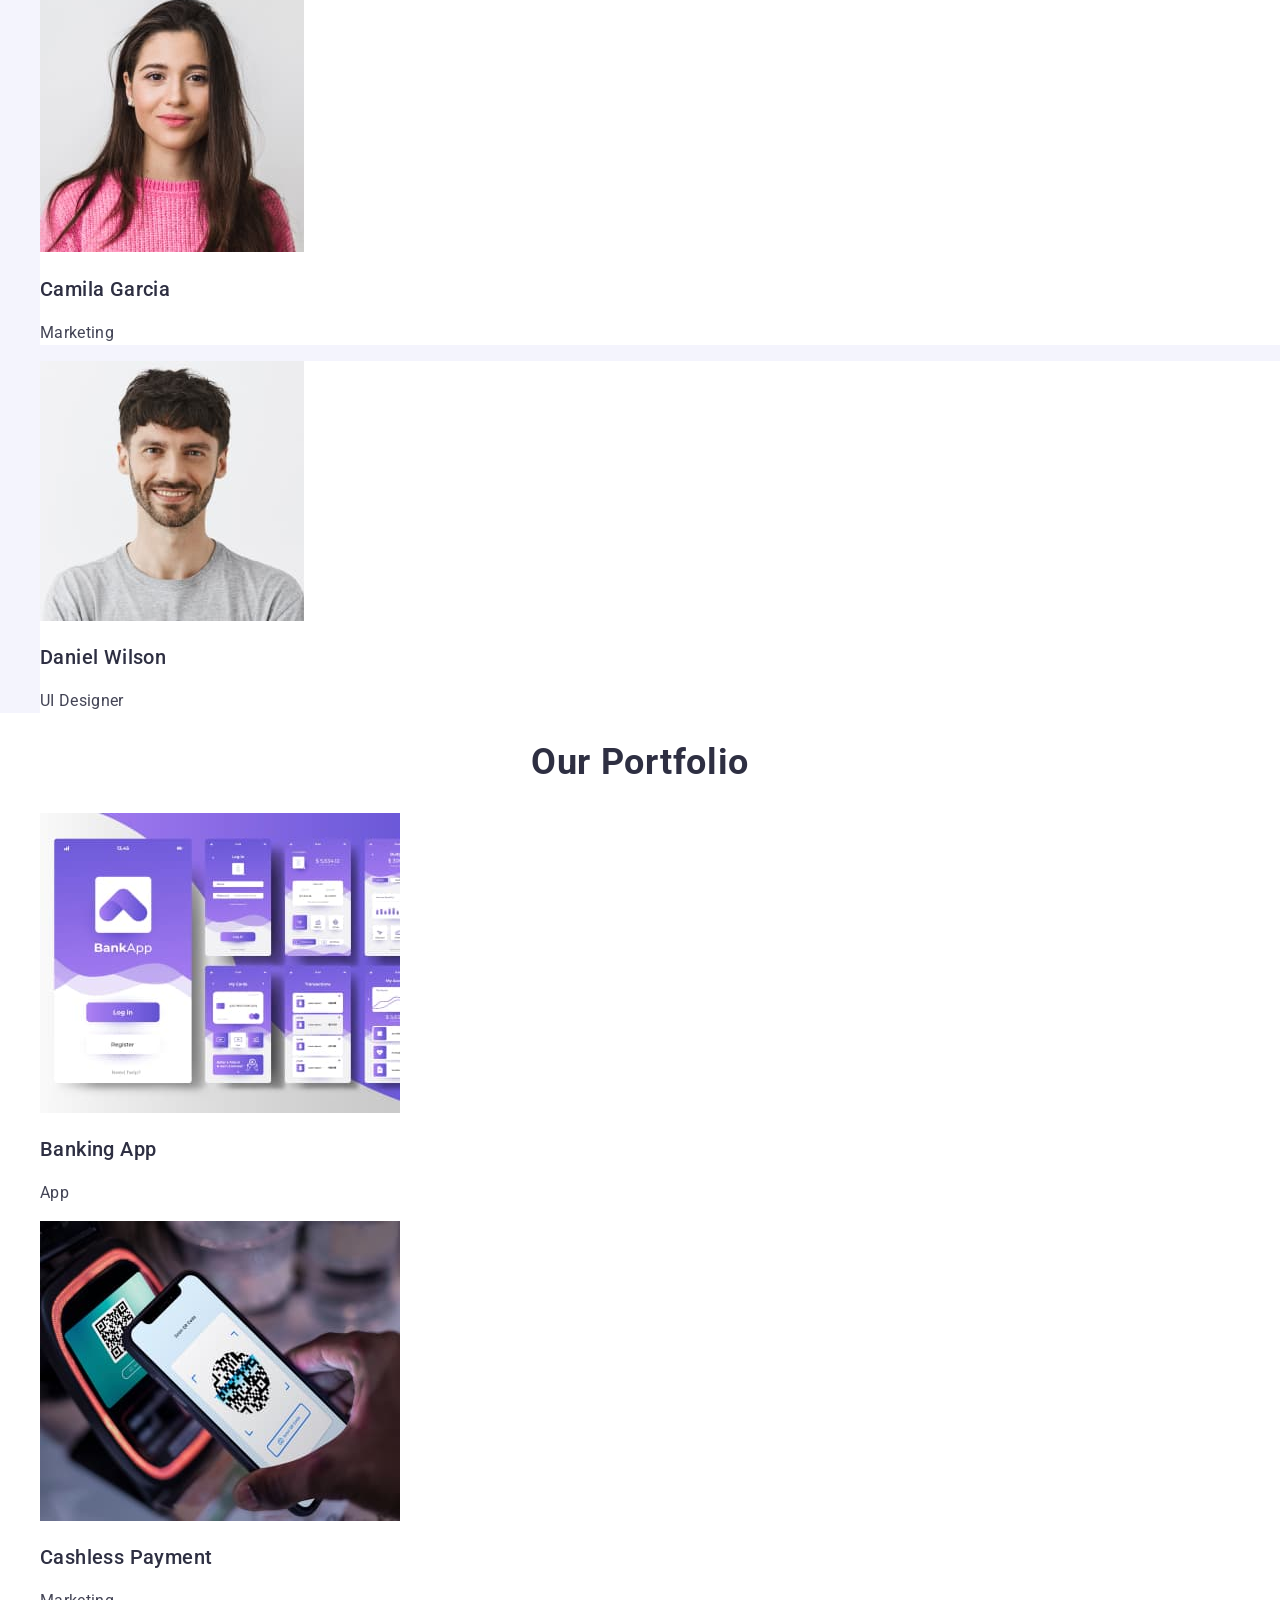
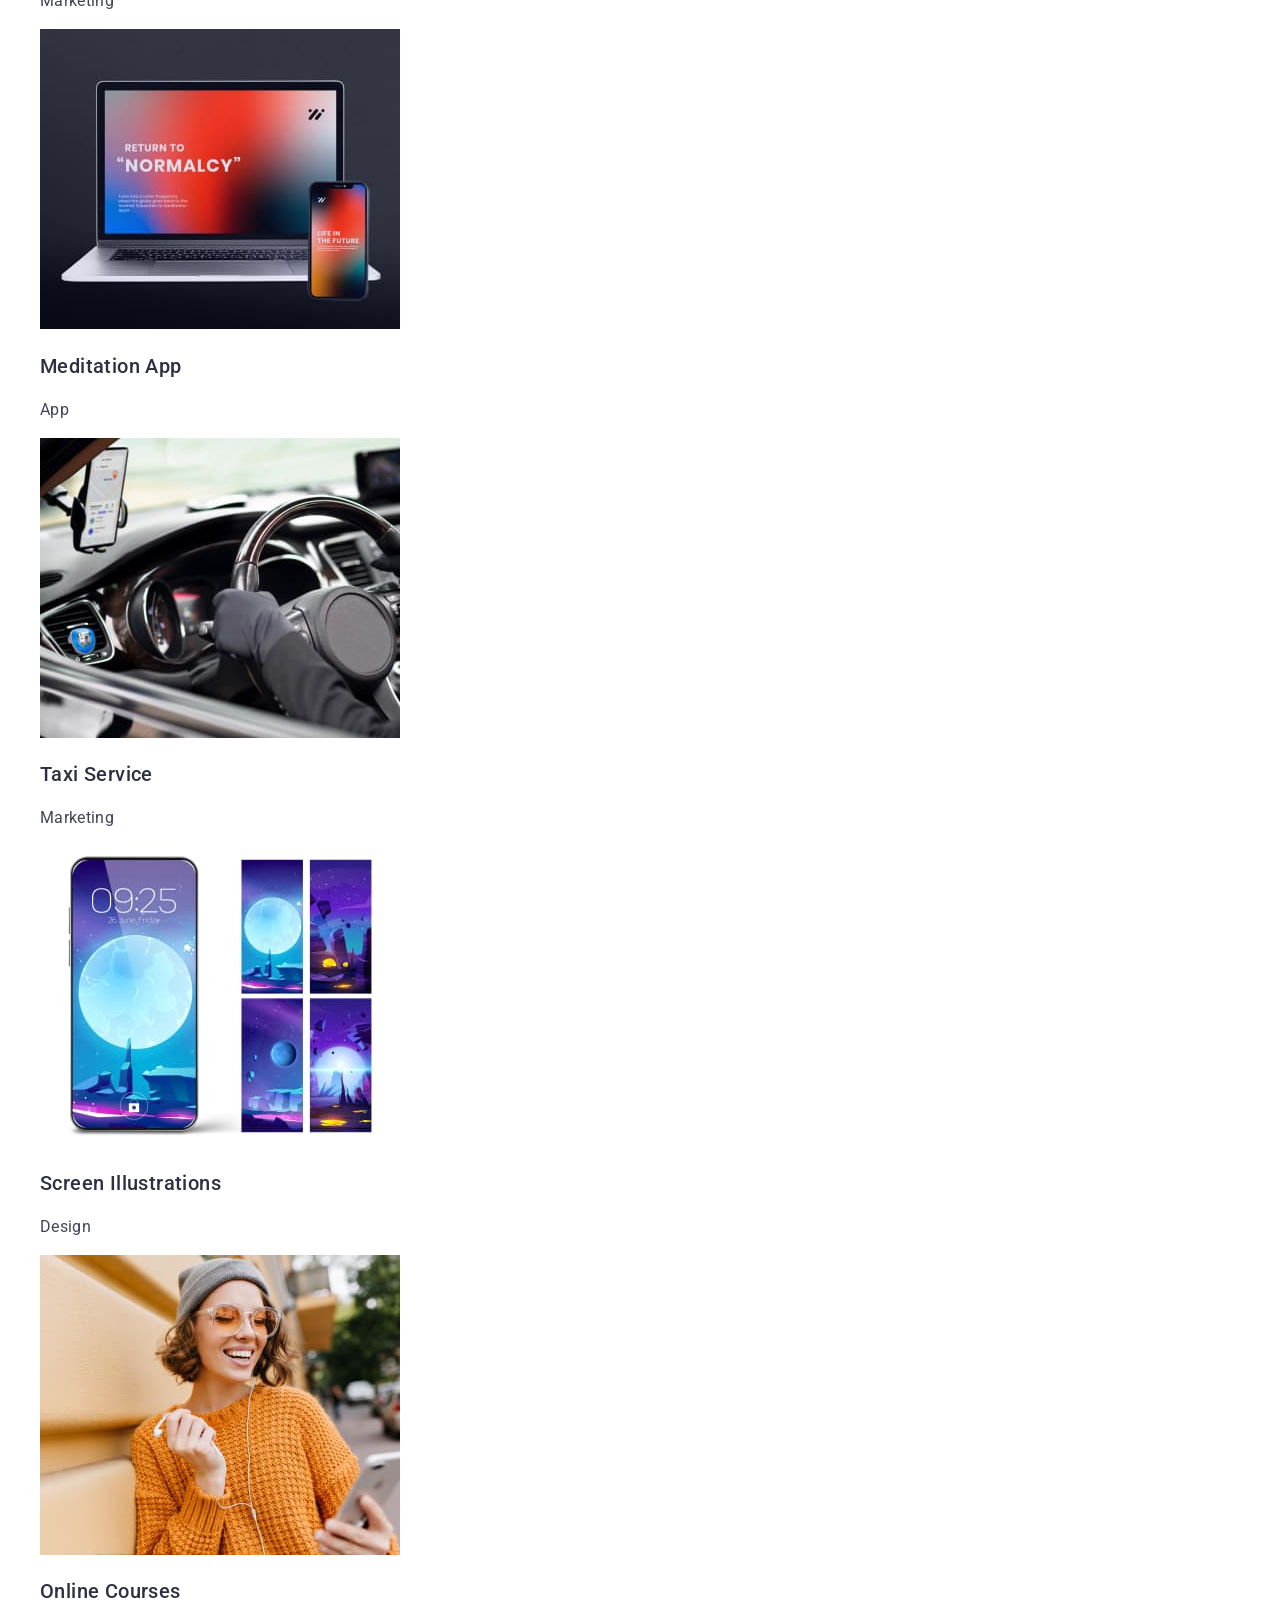
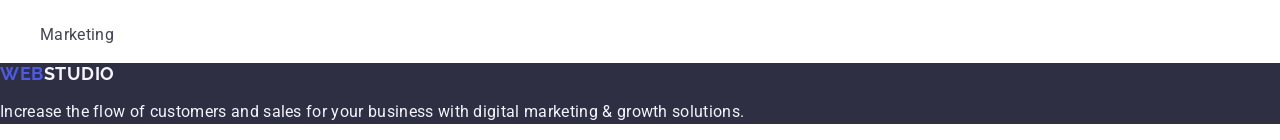
==== commit b54574c5: "3" ====
--- a/index.html
+++ b/index.html
@@ -22,7 +22,7 @@
             <ul>
 
                 <li><a class="nav-link" href="./index.html">Studio</a></li>
-                <li><a class="nav-link" href="./index.html">Portfolio</a></li>
+                <li><a class="nav-link" href="">Portfolio</a></li>
                 <li><a class="nav-link" href="">Contacts</a></li>
             </ul>
         </nav>
@@ -101,7 +101,7 @@
                 </li>
                 <li class="team-list-item">
                     <img src="./images/tom_ford.jpg" alt="member2" width="264">
-                    <h3>Tom Ford</h3>
+                    <h3 class="team-sub-title">Tom Ford</h3>
                     <p class="team-sub-title-text">Frontend Developer</p>
                 </li>
                 <li class="team-list-item">
--- a/css/styles.css
+++ b/css/styles.css
@@ -119,9 +119,9 @@
   color: #2e2f42;
 }
 .team-list {
-  background-color: #ffffff;
 }
 .team-list-item {
+  background-color: #ffffff;
 }
 .team-sub-title {
   font-weight: 500;
